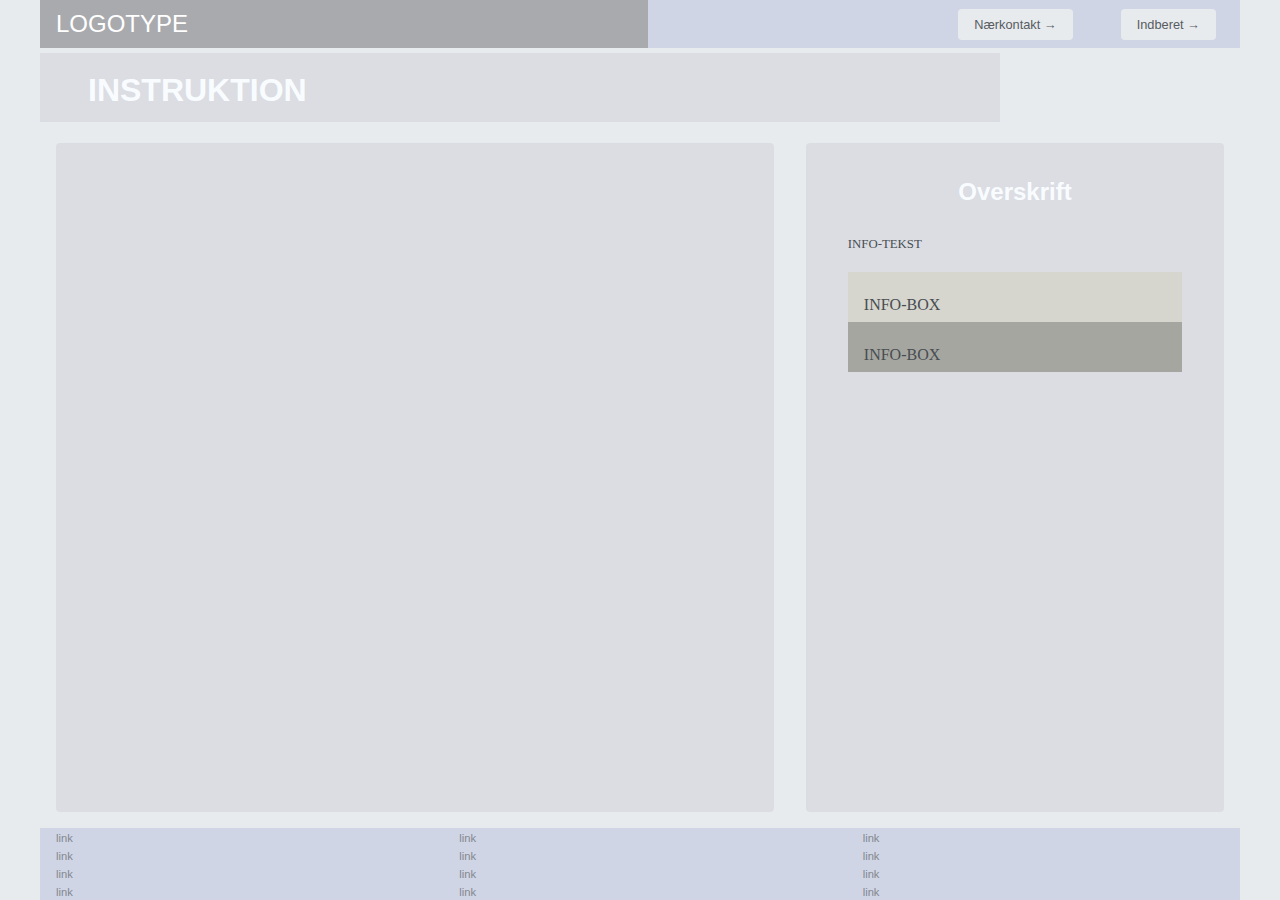
==== emergency-main/instruction.html @ be7192fd "Starter project" ====
<!DOCTYPE html>
<html lang="en">
  <head>
    <meta charset="UTF-8" />
    <meta http-equiv="X-UA-Compatible" content="IE=edge" />
    <meta name="viewport" content="width=device-width, initial-scale=1.0" />
    <link rel="stylesheet" href="css/custom.css" />
    <link rel="stylesheet" href="css/general.css" />
    <link rel="stylesheet" href="css/layout.css" />
    <link rel="stylesheet" href="css/infographic.css" />
    <link rel="icon" type="image/png" href="img/fav.png" />
    <title>Emergency Site</title>
  </head>
  <body id="instruction">
    <header>
      <nav>
        <div id="logotype-wrapper">
          <a href="index.html"> LOGOTYPE </a>
        </div>
        <ul class="menu">
          <li><a class="menuItem" href="instruction.html">Nærkontakt </a></li>
          <li><a class="menuItem" href="register.html">Indberet</a></li>
        </ul>
      </nav>
    </header>

    <main>
      <h1>INSTRUKTION</h1>
      <section class="info-graphic"></section>
      <section class="info-text">
        <h2>Overskrift</h2>
        <article>
          <p class="placeholder">INFO-TEKST</p>
        </article>
        <aside id="efficiency" class="info-box yellow">INFO-BOX</aside>
        <aside id="requirement" class="info-box green">INFO-BOX</aside>
      </section>
    </main>

    <footer>
      <nav class="some">
        <ul>
          <li><a href="">link</a></li>
          <li><a href="">link</a></li>
          <li><a href="">link</a></li>
          <li><a href="">link</a></li>
        </ul>
      </nav>
      <nav class="another">
        <ul>
          <li><a href="">link</a></li>
          <li><a href="">link</a></li>
          <li><a href="">link</a></li>
          <li><a href="">link</a></li>
        </ul>
      </nav>
      <nav class="yetanother">
        <ul>
          <li><a href="">link</a></li>
          <li><a href="">link</a></li>
          <li><a href="">link</a></li>
          <li><a href="">link</a></li>
        </ul>
      </nav>
    </footer>
    <!-- <script src="js/main.js"></script> -->
  </body>
</html>
---- emergency-main/css/custom.css ----
:root {
  /* Colours */
  --primary-bg-color: #e8ebee; /* used */
  --primary-font-color: #474d52; /* used */

  --secondary-bg-color: #5d656c; /* used */
  --secondary-font-color: #d5e5f4; /* used */

  /* CAN BE DELETED WHEN THE PLACEHOLDER CLASS IS DELETED */
  --placeholder-bg-color: #eb9e1a; /* used */
  --placeholder-font-color: #575c61; /* used */

  /* NOT USED AT THE MOMENT */
  --info-color: #17a2b8;
  --warning-color: #ffc107;
  --danger-color: #dc3545;

  /* Borders */
  --border-color: #007bff; /* used */
  --border-color-light: #f7f5c2; /* used */
  --border-radius: 0.25rem;

  /* Links */
  --link-color: #84888e; /* used */
  --hover-color: #f9fcfe; /* used */
  --active-color: #f52727; /* used */

  /* From styletile */

  /* Fonts */
  --logotype-font: "Roboto", sans-serif;
  --headline-font: "Roboto", sans-serif;
  --body-font: "Roboto", sans-serif;
  --link-font: "Calibri", sans-serif;

  /* Text sizes */
  --logotype-size: 1.5rem;
  --headline1-size: 2rem;
  --headline2-size: 1.5rem;
  --headline3-size: 1.25rem;
  --bodytext-size: 1rem;
  --cta-text-size: 1.25rem;
  --followup-text-size: 0.8rem;
  --form-submit-size: 1rem;

  /* Text colors */
  --logotype-color: #ffffff;
  --headline-color: #bbc3ca;
  --headline-color-inverted: #f9fcfe;
  --bodytext-color: #575c61;
  --bodytext-color-inverted: #f9fcfe;
  --cta-text-color: #bbc3ca;
  --cta-text-color-inverted: #bbc3ca;
  --followup-text-color: #575c61;
  --followup-text-color-inverted: #bbc3ca;
  --formfield-text-color: #575c61;
  --form-submit-color: #bbc3ca;
  --form-submit-color-inverted: #bbc3ca;

  /* Background colors */
  --logotype-background-color: #a9aaae;
  --header-background-color: #cfd5e5;
  --article-background-color: #dbdde3;
  --news-background-color: #dbdde3;
  --news-background-color-inverted: #eeebe9;
  --info-background-color: #dbdde3;
  --headline-bg-color: #dbdde3;
  --headline-bg-color-alert: #dbdde3;
  --headline-bg-color-inverted: #dbdde3;
  --bodytext-bg-color: #dbdde3;
  --bodytext-bg-color-inverted: #dbdde3;
  --cta-text-bg-color: #dbdde3;
  --cta-text-bg-color-inverted: #dbdde3;
  --followup-text-bg-color: #e8ebee;
  --followup-text-bg-color-inverted: #dbdde3;
  --form-background-color: #c5c7ce;
  --form-text-color: #dbdde3;
  --formfield-background-color: #dbdde3;
  --formfield-background-color-active: #dbdde3;
  --form-submit-bg-color: #dbdde3;
  --form-submit-bg-color-inverted: #dbdde3;

  /* Info-boxes */
  --info-bg-color-yellow: #d6d5ce;
  --info-bg-color-green: #a6a6a0;
}
---- emergency-main/css/general.css ----
html,
body,
header,
footer,
main,
nav,
ul,
#main-disclamer {
  margin: 0;
  padding: 0;
  box-sizing: border-box;
}

body {
  font-family: var(--default-font);
  color: var(--primary-font-color);
  background-color: var(--primary-bg-color);
}
header,
footer {
  background-color: var(--header-background-color);
  color: var(--secondary-font-color);
  height: min-content;
}
.logo-wrapper {
  background-color: var(--logotype-background-color);
  color: var(--logotype-color);
}
#main-disclamer {
  height: 180px;
  background-color: var(--header-background-color);
  display: flex;
  justify-content: flex-start;
  align-items: center;
  padding-left: 2rem;
}
#main-disclamer-content {
  display: flex;
  column-gap: 1rem;
}
main section {
  padding: 20px;
  /* margin: 10px; */
  /* border: 1px solid var(--border-color); */
  border-radius: var(--border-radius);
}
h1,
h2,
h3,
h4,
h5,
h6 {
  font-family: var(--headline-font);
}
h1 {
  font-size: var(--headline1-size);
  color: var(--headline-color-inverted);
  margin: 5px 0;
  line-height: 1rem;
  text-align: left;
}
h2 {
  font-size: var(--headline2-size);
}
h3 {
  font-size: var(--headline3-size);
}

main > h1 {
  background-color: var(--headline-bg-color-alert);
  color: var(--headline-color-inverted);
  line-height: 4rem;
  padding: 5px 3rem 0 3rem;
  width: calc(80% - 6rem);
}

/* NAVIGATION STRUCTURES */
header > nav {
  height: 100%;
}
nav ul {
  list-style: none;
}
nav a {
  font-family: var(--link-font);
  text-decoration: none;
  color: var(--link-color);
}
a {
  font-family: var(--link-font);
}
#logotype-wrapper {
  background-color: var(--logotype-background-color);
  margin: 0;
  display: flex;
  justify-content: flex-start;
  align-items: center;
  padding: 0 0 0 1rem;
}
#logotype-wrapper > a {
  font-size: var(--logotype-size);
  color: var(--logotype-color);
  font-family: var(--logotype-font);
  height: 3rem;
  width: 100%;
  display: flex;
  align-items: center;
}
header nav li a {
  margin: 1.5rem;
  background-color: var(--followup-text-bg-color);
  color: var(--followup-text-color);
  font-size: var(--followup-text-size);
  padding: 0.5rem 1rem;
  border-radius: var(--border-radius);
}
header > nav li > a:after {
  content: " \2192";
}
nav a:hover {
  color: var(--hover-color);
}
nav a:active {
  color: var(--active-color);
}

/* FOOTER */
footer a {
  font-size: 0.7rem;
}
.yellow,
.green {
  padding: 1.5rem 1rem 0.5rem 1rem;
}
.yellow {
  background-color: var(--info-bg-color-yellow);
}
.green {
  background-color: var(--info-bg-color-green);
}
---- emergency-main/css/layout.css ----
/* LAYOUT FOR MAIN CONTENT */
body {
  display: grid;
  grid-template-rows: auto 1fr auto;
  height: 100vh;
  max-width: 1200px;
  margin: 0 auto;
}
main {
  display: grid;
  row-gap: 1rem;
}
main > *:not(:first-child) {
  margin: 0 1rem;
}
main {
  grid-template-rows: min-content min-content 1fr min-content;
}

/* LAYOUT FOR HEADER AND FOOTER */
footer {
  display: grid;
  gap: 10px;
}
header nav,
footer nav {
  display: flex;
  justify-content: space-between;
  align-items: center;
}
header nav > * {
  flex: 1;
}
nav ul {
  display: flex;
  justify-content: flex-end;
}
header ul {
  height: 100%;
  width: clamp(175px, 50%, 300px);
}
footer ul {
  flex-direction: column;
  padding-left: 1rem;
}

/* LAYOUT FOR SECTIONS */
#daily,
#breaking {
  display: grid;
}
#daily {
  grid-template-rows: repeat(2, minmax(200px, min-content));
  gap: 1rem;
}
#breaking {
  grid-template-rows: repeat(auto-fit, minmax(50px, min-content));
  gap: 0;
}

@media (width > 600px) {
  #frontpage > main {
    grid-template-columns: 6fr 3fr;
    grid-template-rows: auto 1fr auto;
  }
  #instruction > main,
  #register > main {
    grid-template-columns: 5fr 3fr;
    grid-template-rows: auto 1fr auto;
  }

  .qr {
    order: 1;
  }

  h1 {
    grid-column: 1 / -1;
  }
  footer {
    grid-template-columns: 1fr 1fr 1fr;
  }
}
---- emergency-main/css/infographic.css ----
#head-txt {
  fill: rgb(54, 54, 54);
}
.info-graphic,
.info-text {
  background-color: var(--info-background-color);
  padding: 0;
}
.info-text h2 {
  line-height: 3rem;
  text-align: center;
  background-color: var(--headline-bg-color-inverted);
  color: var(--headline-color-inverted);
  padding-top: 5px;
}
.info-text h3 {
  font-size: 0.8rem;
  line-height: 0.8rem;
  font-weight: 600;
  margin: 0;
  padding: 0;
}
.info-text > *:not(:first-child) {
  margin: 0 clamp(1rem, 10%, 7rem);
}
.info-text p {
  font-size: 0.8rem;
  line-height: 1.3;
  margin: 0 0 1.2rem 0;
  padding: 0;
}
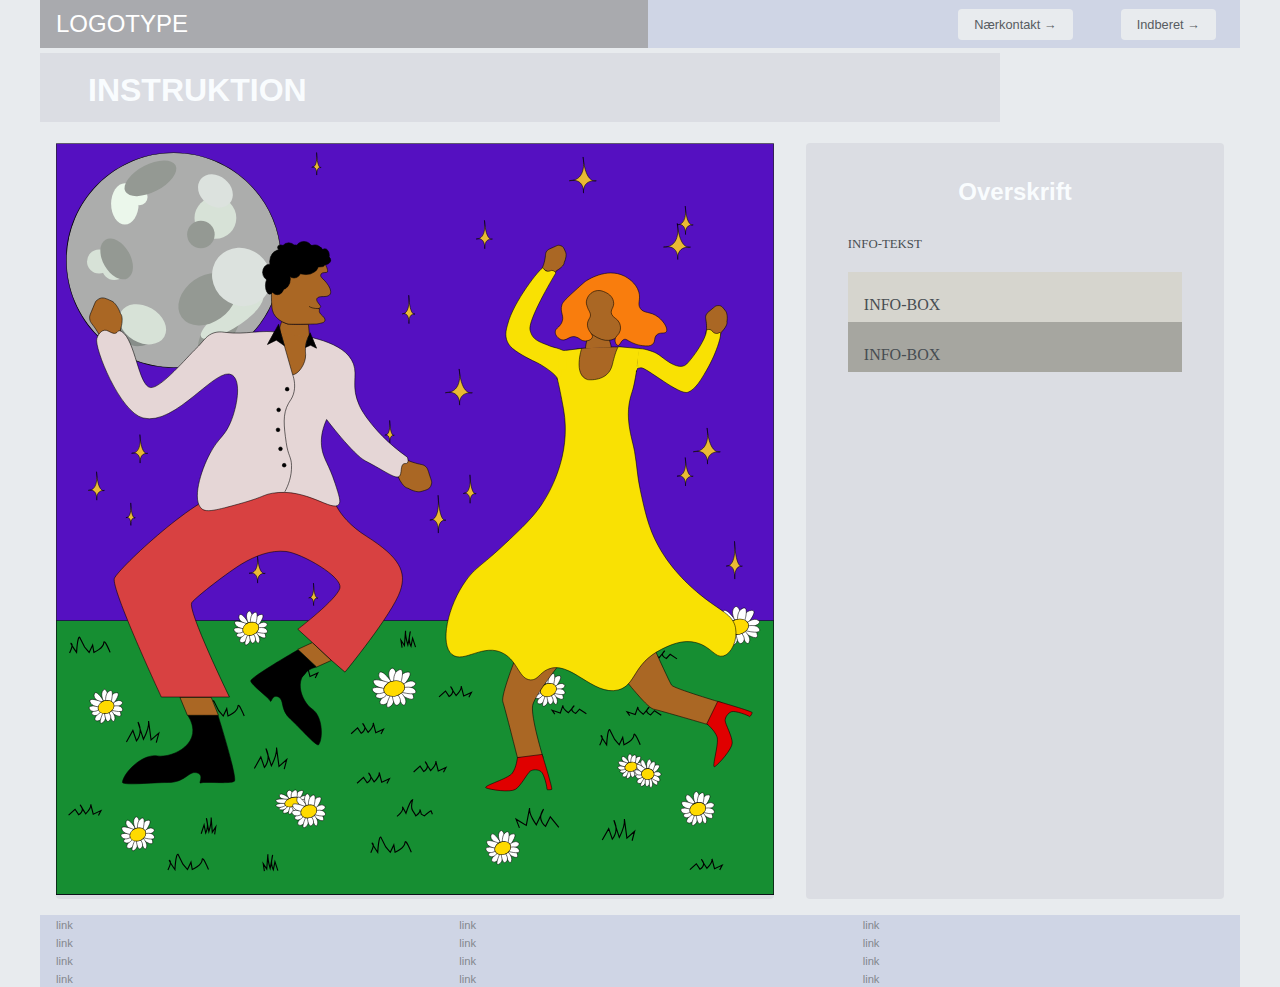
==== commit 75f25b8a: "Basisændringer lavet" ====
--- a/emergency-main/instruction.html
+++ b/emergency-main/instruction.html
@@ -26,7 +26,1583 @@
 
     <main>
       <h1>INSTRUKTION</h1>
-      <section class="info-graphic"></section>
+      <section class="info-graphic">
+        <?xml version="1.0" encoding="UTF-8"?>
+        <svg xmlns="http://www.w3.org/2000/svg" viewBox="0 0 1273.54 1333.31">
+          <g id="Baggrund">
+            <g>
+              <rect
+                x=".5"
+                y="1.42"
+                width="1272.54"
+                height="1332.3"
+                style="fill: #5510c1"
+              />
+              <path
+                d="M1272.54,1.92v1331.31H1V1.92h1271.54M1273.54.92H0v1333.31h1273.54V.92h0Z"
+              />
+            </g>
+            <g>
+              <rect
+                x=".5"
+                y="847.42"
+                width="1272.54"
+                height="485.39"
+                style="fill: #168e32"
+              />
+              <path
+                d="M1272.54,847.92v484.39H1v-484.39h1271.54M1273.54,846.92H0v486.39h1273.54v-486.39h0Z"
+              />
+            </g>
+            <path
+              d="M1101.49,915.04l-12.1-8.16-6.77,7.43s-11.61-4.83-4.84-11.66-8.22,10.47-8.22,10.47c0,0-10.95-8.04-9.59-13.03l-4.68,13.51-14.53-4.9,4.76,6.8"
+              style="
+                fill: none;
+                stroke: #000;
+                stroke-miterlimit: 10;
+                stroke-width: 2px;
+              "
+            />
+            <path
+              d="M406.85,948.25l11.44-10.45,6.41,9.52s10.98-6.19,4.58-14.93,7.78,13.4,7.78,13.4c0,0,10.35-10.3,9.07-16.68l4.42,17.3,13.74-6.28-4.5,8.71"
+              style="
+                fill: none;
+                stroke: #000;
+                stroke-miterlimit: 10;
+                stroke-width: 2px;
+              "
+            />
+            <path
+              d="M261.99,1017.28s7.01-14.2,3.15-16.84,9.2,16,9.2,16c0,0,1.51-28.39,5.44-26.95l8.77,17.4,8.1,9.55,6.19-13.08,2.25,13.08s17.07-7.42,17.53-16.92,11.27,16.92,11.27,16.92"
+              style="
+                fill: none;
+                stroke: #000;
+                stroke-miterlimit: 10;
+                stroke-width: 2px;
+              "
+            />
+            <path
+              d="M24.12,904.4s7.01-14.2,3.15-16.84,9.2,16,9.2,16c0,0,1.51-28.39,5.44-26.95l8.77,17.4,8.1,9.55,6.19-13.08,2.25,13.08s17.07-7.42,17.53-16.92,11.27,16.92,11.27,16.92"
+              style="
+                fill: none;
+                stroke: #000;
+                stroke-miterlimit: 10;
+                stroke-width: 2px;
+              "
+            />
+            <path
+              d="M964.38,1068.34s7.01-14.2,3.15-16.84,9.2,16,9.2,16c0,0,1.51-28.39,5.44-26.95l8.77,17.4,8.1,9.55,6.19-13.08,2.25,13.08s17.07-7.42,17.53-16.92,11.27,16.92,11.27,16.92"
+              style="
+                fill: none;
+                stroke: #000;
+                stroke-miterlimit: 10;
+                stroke-width: 2px;
+              "
+            />
+            <path
+              d="M558.34,1258.98s7.01-14.2,3.15-16.84,9.2,16,9.2,16c0,0,1.51-28.39,5.44-26.95l8.77,17.4,8.1,9.55,6.19-13.08,2.25,13.08s17.07-7.42,17.53-16.92,11.27,16.92,11.27,16.92"
+              style="
+                fill: none;
+                stroke: #000;
+                stroke-miterlimit: 10;
+                stroke-width: 2px;
+              "
+            />
+            <g>
+              <path
+                d="M413.92,1162.22s-15.21-12.24-17.57-5.57,12.9,8.54,12.9,8.54l4.68-2.96Z"
+                style="fill: #fff; stroke: #000; stroke-miterlimit: 10"
+              />
+              <path
+                d="M423.35,1160.1s-6.22-16.67-12-10.9c-5.78,5.78,2.6,13.42,2.6,13.42l9.4-2.52Z"
+                style="fill: #fff; stroke: #000; stroke-miterlimit: 10"
+              />
+              <path
+                d="M431.5,1163.8s12.86-17.07,3.52-15.33c-9.34,1.73-11.59,12.07-11.59,12.07l8.07,3.27Z"
+                style="fill: #fff; stroke: #000; stroke-miterlimit: 10"
+              />
+              <path
+                d="M427.25,1162.09s3.81-17.89-4.43-13.93c-8.24,3.96-5.16,13.72-5.16,13.72l9.59.2Z"
+                style="fill: #fff; stroke: #000; stroke-miterlimit: 10"
+              />
+              <path
+                d="M426.74,1173.41s21.82,6.88,20.47.39c-1.35-6.49-15.68-6.78-15.68-6.78l-4.79,6.39Z"
+                style="fill: #fff; stroke: #000; stroke-miterlimit: 10"
+              />
+              <path
+                d="M430.76,1168.88s22.94-8.06,15.2-11.2c-7.74-3.14-17.22,6.81-17.22,6.81l2.02,4.39Z"
+                style="fill: #fff; stroke: #000; stroke-miterlimit: 10"
+              />
+              <path
+                d="M428.67,1171.31s24.08,1.06,20.22-4.69-18.63-.1-18.63-.1l-1.59,4.79Z"
+                style="fill: #fff; stroke: #000; stroke-miterlimit: 10"
+              />
+              <path
+                d="M413.24,1173.65s-17.11,14.28-7.98,15.16c9.13.88,12.11-11.73,12.11-11.73l-4.13-3.43Z"
+                style="fill: #fff; stroke: #000; stroke-miterlimit: 10"
+              />
+              <path
+                d="M424,1173.12s10.02,16.45,13.22,9.89-9.59-11.84-9.59-11.84l-3.63,1.95Z"
+                style="fill: #fff; stroke: #000; stroke-miterlimit: 10"
+              />
+              <path
+                d="M416.22,1175.44s-8.43,18.47-.21,14.49,4.46-14.41,4.46-14.41l-4.25-.08Z"
+                style="fill: #fff; stroke: #000; stroke-miterlimit: 10"
+              />
+              <path
+                d="M408.19,1171.89s-18.59,9.21-9.82,10.91c8.77,1.7,13.26-7.09,13.26-7.09l-3.44-3.82Z"
+                style="fill: #fff; stroke: #000; stroke-miterlimit: 10"
+              />
+              <path
+                d="M417.81,1176.09s4.31,14.51,10.37,8.87-3.77-10.45-3.77-10.45l-6.61,1.58Z"
+                style="fill: #fff; stroke: #000; stroke-miterlimit: 10"
+              />
+              <path
+                d="M407.03,1170.51s-21.43,1.03-15.99,6.01,15.69-1.2,15.69-1.2l.3-4.81Z"
+                style="fill: #fff; stroke: #000; stroke-miterlimit: 10"
+              />
+              <path
+                d="M410.98,1164.13s-24.21-2.58-20.59,3.27c3.62,5.85,18.04,3.58,18.04,3.58l2.55-6.85Z"
+                style="fill: #fff; stroke: #000; stroke-miterlimit: 10"
+              />
+              <g>
+                <path
+                  d="M414.92,1177.82c-3.66,0-6.61-1.04-8.11-2.84-2.09-2.53-1.01-6.22,2.76-9.41,1.29-1.1,2.83-2.07,4.57-2.89,3.22-1.52,6.81-2.36,10.11-2.36,3.66,0,6.61,1.04,8.1,2.84.94,1.14,1.26,2.54.92,4.04-.67,3-3.83,6.17-8.25,8.26-3.22,1.52-6.81,2.36-10.11,2.36h0Z"
+                  style="fill: #ffda00"
+                />
+                <path
+                  d="M424.25,1160.81c3.51,0,6.32.97,7.72,2.66.85,1.03,1.13,2.24.82,3.61-.63,2.86-3.69,5.89-7.97,7.92-3.15,1.49-6.67,2.32-9.9,2.32-3.51,0-6.32-.97-7.72-2.66-1.9-2.29-.84-5.72,2.69-8.71,1.26-1.07,2.76-2.02,4.46-2.82,3.15-1.49,6.67-2.32,9.9-2.32M424.25,1159.81c-3.25,0-6.92.8-10.33,2.41-1.82.86-3.39,1.87-4.68,2.96-3.86,3.28-5.16,7.28-2.82,10.11,1.66,2.01,4.81,3.03,8.49,3.03,3.25,0,6.92-.8,10.33-2.41,7.27-3.44,10.62-9.3,7.49-13.08-1.66-2.01-4.81-3.03-8.49-3.03h0Z"
+                />
+              </g>
+            </g>
+            <g>
+              <path
+                d="M444.02,1174.51s-12.92-20.99-16.38-12.14,11.27,15.19,11.27,15.19l5.11-3.05Z"
+                style="fill: #fff; stroke: #000; stroke-miterlimit: 10"
+              />
+              <path
+                d="M453.67,1173.8s-3.31-25.07-9.98-18.31.29,19.59.29,19.59l9.69-1.28Z"
+                style="fill: #fff; stroke: #000; stroke-miterlimit: 10"
+              />
+              <path
+                d="M461.07,1181.01s15.56-21,6.07-20.81c-9.5.18-13.46,14.24-13.46,14.24l7.4,6.58Z"
+                style="fill: #fff; stroke: #000; stroke-miterlimit: 10"
+              />
+              <path
+                d="M457.18,1177.57s6.78-24.36-2.01-20.76-7.41,18.14-7.41,18.14l9.42,2.62Z"
+                style="fill: #fff; stroke: #000; stroke-miterlimit: 10"
+              />
+              <path
+                d="M454.76,1193.43s20.34,15.02,20.11,5.52-14.31-13.39-14.31-13.39l-5.8,7.87Z"
+                style="fill: #fff; stroke: #000; stroke-miterlimit: 10"
+              />
+              <path
+                d="M459.49,1188.01s23.98-5.82,16.88-12.14-18.12,5.44-18.12,5.44l1.24,6.69Z"
+                style="fill: #fff; stroke: #000; stroke-miterlimit: 10"
+              />
+              <path
+                d="M457.02,1190.93s23.56,7.34,20.72-1.72-18.34-4.66-18.34-4.66l-2.38,6.38Z"
+                style="fill: #fff; stroke: #000; stroke-miterlimit: 10"
+              />
+              <path
+                d="M441.42,1190.49s-19.28,16.02-10.43,19.48c8.85,3.46,13.92-13.63,13.92-13.63l-3.49-5.85Z"
+                style="fill: #fff; stroke: #000; stroke-miterlimit: 10"
+              />
+              <path
+                d="M452.1,1192.36s7.1,25.67,11.35,17.18-7.44-19.05-7.44-19.05l-3.91,1.87Z"
+                style="fill: #fff; stroke: #000; stroke-miterlimit: 10"
+              />
+              <path
+                d="M444.05,1193.75s-11.43,24.06-2.66,20.42,6.84-19.28,6.84-19.28l-4.18-1.14Z"
+                style="fill: #fff; stroke: #000; stroke-miterlimit: 10"
+              />
+              <path
+                d="M436.73,1186.78s-19.88,8.5-11.53,13.03c8.35,4.53,14.27-6.8,14.27-6.8l-2.74-6.23Z"
+                style="fill: #fff; stroke: #000; stroke-miterlimit: 10"
+              />
+              <path
+                d="M445.5,1195.06s1.79,21.55,8.72,15.05-1.94-15.69-1.94-15.69l-6.78.63Z"
+                style="fill: #fff; stroke: #000; stroke-miterlimit: 10"
+              />
+              <path
+                d="M435.82,1184.55s-21.29-3.75-16.78,4.61,15.66,2.11,15.66,2.11l1.11-6.72Z"
+                style="fill: #fff; stroke: #000; stroke-miterlimit: 10"
+              />
+              <path
+                d="M440.8,1176.5s-23.42-9.52-20.85-.38c2.57,9.14,17.17,9.43,17.17,9.43l3.68-9.06Z"
+                style="fill: #fff; stroke: #000; stroke-miterlimit: 10"
+              />
+              <g>
+                <path
+                  d="M446.04,1197.45c-5.29,0-9.56-2.48-11.16-6.47-1.7-4.25,0-9.36,4.35-13.04,1.46-1.23,3.13-2.23,4.97-2.97,2.17-.87,4.4-1.31,6.63-1.31,5.29,0,9.56,2.48,11.16,6.47,2.34,5.83-1.85,13.02-9.32,16.01-2.17.87-4.4,1.31-6.63,1.31h0Z"
+                  style="fill: #ffda00"
+                />
+                <path
+                  d="M450.84,1174.17c5.08,0,9.18,2.36,10.7,6.15,2.23,5.58-1.82,12.47-9.04,15.36-2.11.85-4.28,1.27-6.45,1.27-5.08,0-9.18-2.36-10.7-6.15-1.62-4.04.03-8.94,4.21-12.47,1.42-1.2,3.04-2.17,4.84-2.89,2.11-.85,4.28-1.27,6.45-1.27M450.84,1173.17c-2.21,0-4.54.43-6.82,1.35-1.94.77-3.66,1.82-5.11,3.05-4.36,3.69-6.32,9.03-4.49,13.61,1.72,4.3,6.34,6.78,11.62,6.78,2.21,0,4.54-.43,6.82-1.35,7.74-3.1,12.04-10.56,9.6-16.66-1.72-4.3-6.34-6.78-11.62-6.78h0Z"
+                />
+              </g>
+            </g>
+            <g>
+              <path
+                d="M84.33,989.27s-12.92-20.99-16.38-12.14,11.27,15.19,11.27,15.19l5.11-3.05Z"
+                style="fill: #fff; stroke: #000; stroke-miterlimit: 10"
+              />
+              <path
+                d="M93.99,988.56s-3.31-25.07-9.98-18.31.29,19.59.29,19.59l9.69-1.28Z"
+                style="fill: #fff; stroke: #000; stroke-miterlimit: 10"
+              />
+              <path
+                d="M101.39,995.77s15.56-21,6.07-20.81c-9.5.18-13.46,14.24-13.46,14.24l7.4,6.58Z"
+                style="fill: #fff; stroke: #000; stroke-miterlimit: 10"
+              />
+              <path
+                d="M97.49,992.32s6.78-24.36-2.01-20.76-7.41,18.14-7.41,18.14l9.42,2.62Z"
+                style="fill: #fff; stroke: #000; stroke-miterlimit: 10"
+              />
+              <path
+                d="M95.07,1008.18s20.34,15.02,20.11,5.52-14.31-13.39-14.31-13.39l-5.8,7.87Z"
+                style="fill: #fff; stroke: #000; stroke-miterlimit: 10"
+              />
+              <path
+                d="M99.8,1002.77s23.98-5.82,16.88-12.14-18.12,5.44-18.12,5.44l1.24,6.69Z"
+                style="fill: #fff; stroke: #000; stroke-miterlimit: 10"
+              />
+              <path
+                d="M97.33,1005.69s23.56,7.34,20.72-1.72-18.34-4.66-18.34-4.66l-2.38,6.38Z"
+                style="fill: #fff; stroke: #000; stroke-miterlimit: 10"
+              />
+              <path
+                d="M81.73,1005.25s-19.28,16.02-10.43,19.48c8.85,3.46,13.92-13.63,13.92-13.63l-3.49-5.85Z"
+                style="fill: #fff; stroke: #000; stroke-miterlimit: 10"
+              />
+              <path
+                d="M92.42,1007.11s7.1,25.67,11.35,17.18-7.44-19.05-7.44-19.05l-3.91,1.87Z"
+                style="fill: #fff; stroke: #000; stroke-miterlimit: 10"
+              />
+              <path
+                d="M84.36,1008.51s-11.43,24.06-2.66,20.42,6.84-19.28,6.84-19.28l-4.18-1.14Z"
+                style="fill: #fff; stroke: #000; stroke-miterlimit: 10"
+              />
+              <path
+                d="M77.04,1001.53s-19.88,8.5-11.53,13.03c8.35,4.53,14.27-6.8,14.27-6.8l-2.74-6.23Z"
+                style="fill: #fff; stroke: #000; stroke-miterlimit: 10"
+              />
+              <path
+                d="M85.81,1009.81s1.79,21.55,8.72,15.05-1.94-15.69-1.94-15.69l-6.78.63Z"
+                style="fill: #fff; stroke: #000; stroke-miterlimit: 10"
+              />
+              <path
+                d="M76.13,999.3s-21.29-3.75-16.78,4.61,15.66,2.11,15.66,2.11l1.11-6.72Z"
+                style="fill: #fff; stroke: #000; stroke-miterlimit: 10"
+              />
+              <path
+                d="M81.11,991.25s-23.42-9.52-20.85-.38c2.57,9.14,17.17,9.43,17.17,9.43l3.68-9.06Z"
+                style="fill: #fff; stroke: #000; stroke-miterlimit: 10"
+              />
+              <g>
+                <path
+                  d="M86.36,1012.21c-5.29,0-9.56-2.48-11.16-6.47-1.7-4.25,0-9.36,4.35-13.04,1.46-1.23,3.13-2.23,4.97-2.97,2.17-.87,4.4-1.31,6.63-1.31,5.29,0,9.56,2.48,11.16,6.47,2.34,5.83-1.85,13.02-9.32,16.01-2.17.87-4.4,1.31-6.63,1.31h0Z"
+                  style="fill: #ffda00"
+                />
+                <path
+                  d="M91.15,988.92c5.08,0,9.18,2.36,10.7,6.15,2.23,5.58-1.82,12.47-9.04,15.36-2.11.85-4.28,1.27-6.45,1.27-5.08,0-9.18-2.36-10.7-6.15-1.62-4.04.03-8.94,4.21-12.47,1.42-1.2,3.04-2.17,4.84-2.89,2.11-.85,4.28-1.27,6.45-1.27M91.15,987.92c-2.21,0-4.54.43-6.82,1.35-1.94.77-3.66,1.82-5.11,3.05-4.36,3.69-6.32,9.03-4.49,13.61,1.72,4.3,6.34,6.78,11.62,6.78,2.21,0,4.54-.43,6.82-1.35,7.74-3.1,12.04-10.56,9.6-16.66-1.72-4.3-6.34-6.78-11.62-6.78h0Z"
+                />
+              </g>
+            </g>
+            <g>
+              <path
+                d="M1016.67,1098.42s-10.12-15.21-12.83-8.8c-2.71,6.41,8.83,11.01,8.83,11.01l4-2.21Z"
+                style="fill: #fff; stroke: #000; stroke-miterlimit: 10"
+              />
+              <path
+                d="M1024.23,1097.91s-2.59-18.16-7.82-13.27.23,14.2.23,14.2l7.59-.93Z"
+                style="fill: #fff; stroke: #000; stroke-miterlimit: 10"
+              />
+              <path
+                d="M1030.03,1103.13s12.19-15.21,4.75-15.08c-7.44.13-10.55,10.32-10.55,10.32l5.8,4.77Z"
+                style="fill: #fff; stroke: #000; stroke-miterlimit: 10"
+              />
+              <path
+                d="M1026.98,1100.63s5.31-17.65-1.58-15.04-5.8,13.14-5.8,13.14l7.38,1.9Z"
+                style="fill: #fff; stroke: #000; stroke-miterlimit: 10"
+              />
+              <path
+                d="M1025.08,1112.13s15.93,10.88,15.75,4-11.21-9.7-11.21-9.7l-4.55,5.7Z"
+                style="fill: #fff; stroke: #000; stroke-miterlimit: 10"
+              />
+              <path
+                d="M1028.79,1108.2s18.78-4.22,13.22-8.79-14.2,3.94-14.2,3.94l.98,4.85Z"
+                style="fill: #fff; stroke: #000; stroke-miterlimit: 10"
+              />
+              <path
+                d="M1026.86,1110.32s18.45,5.32,16.23-1.25-14.37-3.37-14.37-3.37l-1.86,4.62Z"
+                style="fill: #fff; stroke: #000; stroke-miterlimit: 10"
+              />
+              <path
+                d="M1014.63,1110s-15.11,11.61-8.17,14.11,10.91-9.88,10.91-9.88l-2.74-4.24Z"
+                style="fill: #fff; stroke: #000; stroke-miterlimit: 10"
+              />
+              <path
+                d="M1023,1111.35s5.56,18.6,8.89,12.45-5.83-13.8-5.83-13.8l-3.06,1.35Z"
+                style="fill: #fff; stroke: #000; stroke-miterlimit: 10"
+              />
+              <path
+                d="M1016.69,1112.37s-8.96,17.43-2.08,14.8c6.87-2.64,5.36-13.97,5.36-13.97l-3.27-.83Z"
+                style="fill: #fff; stroke: #000; stroke-miterlimit: 10"
+              />
+              <path
+                d="M1010.96,1107.31s-15.57,6.16-9.03,9.44c6.54,3.28,11.18-4.93,11.18-4.93l-2.15-4.52Z"
+                style="fill: #fff; stroke: #000; stroke-miterlimit: 10"
+              />
+              <path
+                d="M1017.83,1113.31s1.4,15.61,6.83,10.91-1.52-11.37-1.52-11.37l-5.31.46Z"
+                style="fill: #fff; stroke: #000; stroke-miterlimit: 10"
+              />
+              <path
+                d="M1010.25,1105.7s-16.68-2.72-13.14,3.34,12.27,1.53,12.27,1.53l.87-4.87Z"
+                style="fill: #fff; stroke: #000; stroke-miterlimit: 10"
+              />
+              <path
+                d="M1014.15,1099.86s-18.35-6.9-16.34-.27,13.46,6.84,13.46,6.84l2.88-6.56Z"
+                style="fill: #fff; stroke: #000; stroke-miterlimit: 10"
+              />
+              <g>
+                <path
+                  d="M1018.26,1114.91c-4.1,0-7.42-1.77-8.65-4.61-1.3-3.01.02-6.65,3.37-9.27,1.13-.89,2.43-1.61,3.87-2.14,1.69-.63,3.43-.94,5.17-.94,4.1,0,7.42,1.77,8.65,4.61.7,1.61.66,3.4-.1,5.18-1.14,2.66-3.8,4.99-7.13,6.22-1.69.63-3.43.94-5.17.94h0Z"
+                  style="fill: #ffda00"
+                />
+                <path
+                  d="M1022.01,1098.45c3.9,0,7.04,1.65,8.19,4.31.64,1.48.6,3.13-.1,4.79-1.09,2.54-3.64,4.76-6.85,5.95-1.64.61-3.32.91-4.99.91-3.9,0-7.04-1.65-8.19-4.31-1.21-2.79.05-6.2,3.22-8.67,1.09-.85,2.35-1.55,3.73-2.06,1.64-.61,3.32-.91,4.99-.91M1022.01,1097.45c-1.73,0-3.55.31-5.34.98-1.52.56-2.86,1.32-4,2.21-3.42,2.67-4.95,6.54-3.52,9.86,1.35,3.12,4.96,4.91,9.11,4.91,1.73,0,3.55-.31,5.34-.98,6.07-2.25,9.43-7.65,7.52-12.07-1.35-3.12-4.96-4.91-9.11-4.91h0Z"
+                />
+              </g>
+            </g>
+            <g>
+              <path
+                d="M1048.36,1109.29s-5.86-20.3-10.12-13.91c-4.26,6.39,5.69,15.16,5.69,15.16l4.43-1.25Z"
+                style="fill: #fff; stroke: #000; stroke-miterlimit: 10"
+              />
+              <path
+                d="M1055.79,1111.06s2.16-21.29-4.14-17.39-3.43,16.08-3.43,16.08l7.57,1.31Z"
+                style="fill: #fff; stroke: #000; stroke-miterlimit: 10"
+              />
+              <path
+                d="M1060.05,1118.76s15.68-13.36,8.46-15.53c-7.22-2.17-12.83,8.35-12.83,8.35l4.37,7.18Z"
+                style="fill: #fff; stroke: #000; stroke-miterlimit: 10"
+              />
+              <path
+                d="M1057.74,1114.99s9.66-18.25,2.34-17.45c-7.32.8-8.98,13.01-8.98,13.01l6.64,4.44Z"
+                style="fill: #fff; stroke: #000; stroke-miterlimit: 10"
+              />
+              <path
+                d="M1052.96,1127.36s12.58,17.23,14.18,9.42-8.32-14.43-8.32-14.43l-5.85,5.01Z"
+                style="fill: #fff; stroke: #000; stroke-miterlimit: 10"
+              />
+              <path
+                d="M1057.55,1124.09s19.21,1.09,15.02-5.8c-4.19-6.89-14.72.03-14.72.03l-.3,5.77Z"
+                style="fill: #fff; stroke: #000; stroke-miterlimit: 10"
+              />
+              <path
+                d="M1055.13,1125.88s16.44,11.75,15.99,3.65c-.46-8.1-13-8.28-13-8.28l-2.98,4.63Z"
+                style="fill: #fff; stroke: #000; stroke-miterlimit: 10"
+              />
+              <path
+                d="M1043.42,1121.71s-17.56,8.38-11.51,13.37c6.05,4.98,13.07-7.74,13.07-7.74l-1.55-5.63Z"
+                style="fill: #fff; stroke: #000; stroke-miterlimit: 10"
+              />
+              <path
+                d="M1051.15,1125.84s.59,22.71,5.38,16.81c4.8-5.9-2.08-17.38-2.08-17.38l-3.3.57Z"
+                style="fill: #fff; stroke: #000; stroke-miterlimit: 10"
+              />
+              <path
+                d="M1044.8,1125.02s-13.12,16.87-5.81,16.04,8.76-14.08,8.76-14.08l-2.95-1.95Z"
+                style="fill: #fff; stroke: #000; stroke-miterlimit: 10"
+              />
+              <path
+                d="M1040.57,1117.53s-16.61,2.1-11.14,7.83,12.05-2.07,12.05-2.07l-.91-5.76Z"
+                style="fill: #fff; stroke: #000; stroke-miterlimit: 10"
+              />
+              <path
+                d="M1045.65,1126.43s-2.66,18.04,3.79,14.43,1.45-13.29,1.45-13.29l-5.24-1.14Z"
+                style="fill: #fff; stroke: #000; stroke-miterlimit: 10"
+              />
+              <path
+                d="M1040.29,1115.49s-15.4-8.26-13.54-.33c1.86,7.93,11.45,5.54,11.45,5.54l2.09-5.22Z"
+                style="fill: #fff; stroke: #000; stroke-miterlimit: 10"
+              />
+              <path
+                d="M1045.55,1110.12s-15.94-13.49-15.7-5.39c.24,8.1,11.23,11.9,11.23,11.9l4.47-6.5Z"
+                style="fill: #fff; stroke: #000; stroke-miterlimit: 10"
+              />
+              <g>
+                <path
+                  d="M1049.58,1129.06c-5.69,0-10.46-3.68-11.08-8.57-.49-3.85,1.73-7.59,5.65-9.51,1.31-.64,2.75-1.05,4.26-1.2.43-.04.87-.06,1.31-.06,5.69,0,10.46,3.68,11.08,8.57.29,2.3-.38,4.63-1.91,6.54-1.85,2.32-4.77,3.84-8,4.17-.43.04-.87.07-1.31.07Z"
+                  style="fill: #ffda00"
+                />
+                <path
+                  d="M1049.72,1110.22c5.44,0,9.99,3.5,10.58,8.13.28,2.17-.36,4.36-1.8,6.17-1.77,2.22-4.56,3.67-7.66,3.98-.42.04-.84.06-1.26.06-5.44,0-9.99-3.5-10.59-8.13-.46-3.64,1.65-7.17,5.38-9,1.26-.62,2.64-1,4.09-1.15.42-.04.84-.06,1.26-.06M1049.72,1109.22c-.45,0-.9.02-1.36.07-1.61.16-3.1.6-4.43,1.25-3.98,1.95-6.46,5.84-5.93,10.02.66,5.18,5.71,9.01,11.58,9.01.45,0,.9-.02,1.36-.07,6.43-.64,11.07-5.69,10.36-11.27-.66-5.18-5.71-9.01-11.58-9.01h0Z"
+                />
+              </g>
+            </g>
+            <g>
+              <path
+                d="M594.29,954.84s-16.78-24.25-21.27-14.03c-4.49,10.22,14.63,17.55,14.63,17.55l6.64-3.53Z"
+                style="fill: #fff; stroke: #000; stroke-miterlimit: 10"
+              />
+              <path
+                d="M606.82,954.02s-4.3-28.96-12.97-21.15.38,22.64.38,22.64l12.59-1.48Z"
+                style="fill: #fff; stroke: #000; stroke-miterlimit: 10"
+              />
+              <path
+                d="M616.44,962.35s20.21-24.26,7.88-24.05c-12.34.21-17.49,16.45-17.49,16.45l9.61,7.6Z"
+                style="fill: #fff; stroke: #000; stroke-miterlimit: 10"
+              />
+              <path
+                d="M611.37,958.37s8.81-28.14-2.61-23.98c-11.42,4.16-9.62,20.96-9.62,20.96l12.23,3.02Z"
+                style="fill: #fff; stroke: #000; stroke-miterlimit: 10"
+              />
+              <path
+                d="M608.23,976.69s26.42,17.35,26.12,6.38c-.3-10.97-18.58-15.47-18.58-15.47l-7.54,9.09Z"
+                style="fill: #fff; stroke: #000; stroke-miterlimit: 10"
+              />
+              <path
+                d="M614.38,970.44s31.14-6.73,21.92-14.02c-9.22-7.3-23.54,6.29-23.54,6.29l1.62,7.73Z"
+                style="fill: #fff; stroke: #000; stroke-miterlimit: 10"
+              />
+              <path
+                d="M611.17,973.81s30.59,8.48,26.91-1.99c-3.68-10.47-23.82-5.38-23.82-5.38l-3.09,7.37Z"
+                style="fill: #fff; stroke: #000; stroke-miterlimit: 10"
+              />
+              <path
+                d="M590.9,973.3s-25.04,18.51-13.55,22.5c11.49,3.99,18.09-15.75,18.09-15.75l-4.53-6.75Z"
+                style="fill: #fff; stroke: #000; stroke-miterlimit: 10"
+              />
+              <path
+                d="M604.78,975.46s9.22,29.66,14.74,19.85-9.67-22.01-9.67-22.01l-5.07,2.16Z"
+                style="fill: #fff; stroke: #000; stroke-miterlimit: 10"
+              />
+              <path
+                d="M594.32,977.07s-14.85,27.79-3.45,23.59c11.4-4.2,8.88-22.27,8.88-22.27l-5.43-1.32Z"
+                style="fill: #fff; stroke: #000; stroke-miterlimit: 10"
+              />
+              <path
+                d="M584.82,969.01s-25.82,9.83-14.97,15.05,18.53-7.85,18.53-7.85l-3.56-7.2Z"
+                style="fill: #fff; stroke: #000; stroke-miterlimit: 10"
+              />
+              <path
+                d="M596.21,978.58s2.33,24.89,11.33,17.39-2.52-18.12-2.52-18.12l-8.81.73Z"
+                style="fill: #fff; stroke: #000; stroke-miterlimit: 10"
+              />
+              <path
+                d="M583.64,966.44s-27.66-4.33-21.79,5.32c5.87,9.65,20.35,2.44,20.35,2.44l1.45-7.76Z"
+                style="fill: #fff; stroke: #000; stroke-miterlimit: 10"
+              />
+              <path
+                d="M590.1,957.14s-30.42-11-27.08-.43c3.34,10.56,22.31,10.9,22.31,10.9l4.77-10.47Z"
+                style="fill: #fff; stroke: #000; stroke-miterlimit: 10"
+              />
+              <g>
+                <path
+                  d="M596.92,981.42c-6.94,0-12.55-2.89-14.64-7.54-2.21-4.92.01-10.85,5.68-15.11,1.91-1.43,4.09-2.6,6.5-3.46,2.84-1.01,5.77-1.53,8.69-1.53,6.94,0,12.55,2.89,14.64,7.54,1.16,2.58,1.13,5.45-.09,8.3-1.88,4.4-6.4,8.24-12.09,10.27-2.84,1.01-5.77,1.53-8.69,1.53h0Z"
+                  style="fill: #ffda00"
+                />
+                <path
+                  d="M603.14,954.28c6.74,0,12.17,2.78,14.19,7.24,1.1,2.44,1.07,5.18-.09,7.9-1.82,4.27-6.23,8.01-11.8,9.99-2.79.99-5.66,1.5-8.52,1.5-6.74,0-12.17-2.78-14.19-7.24-2.11-4.7.05-10.39,5.52-14.51,1.86-1.4,4.01-2.54,6.37-3.38,2.79-.99,5.66-1.5,8.52-1.5M603.14,953.28c-2.87,0-5.89.5-8.86,1.56-2.51.9-4.75,2.1-6.64,3.53-5.66,4.26-8.21,10.43-5.83,15.72,2.24,4.97,8.23,7.83,15.1,7.83,2.87,0,5.89-.5,8.86-1.56,10.06-3.58,15.64-12.2,12.47-19.24-2.24-4.97-8.23-7.83-15.1-7.83h0Z"
+                />
+              </g>
+            </g>
+            <g>
+              <path
+                d="M140.79,1215.42s-12.92-20.99-16.38-12.14c-3.46,8.85,11.27,15.19,11.27,15.19l5.11-3.05Z"
+                style="fill: #fff; stroke: #000; stroke-miterlimit: 10"
+              />
+              <path
+                d="M150.44,1214.71s-3.31-25.07-9.98-18.31c-6.68,6.76.29,19.59.29,19.59l9.69-1.28Z"
+                style="fill: #fff; stroke: #000; stroke-miterlimit: 10"
+              />
+              <path
+                d="M157.84,1221.92s15.56-21,6.07-20.81c-9.5.18-13.46,14.24-13.46,14.24l7.4,6.58Z"
+                style="fill: #fff; stroke: #000; stroke-miterlimit: 10"
+              />
+              <path
+                d="M153.94,1218.48s6.78-24.36-2.01-20.76-7.41,18.14-7.41,18.14l9.42,2.62Z"
+                style="fill: #fff; stroke: #000; stroke-miterlimit: 10"
+              />
+              <path
+                d="M151.52,1234.34s20.34,15.02,20.11,5.52c-.23-9.5-14.31-13.39-14.31-13.39l-5.8,7.87Z"
+                style="fill: #fff; stroke: #000; stroke-miterlimit: 10"
+              />
+              <path
+                d="M156.25,1228.92s23.98-5.82,16.88-12.14-18.12,5.44-18.12,5.44l1.24,6.69Z"
+                style="fill: #fff; stroke: #000; stroke-miterlimit: 10"
+              />
+              <path
+                d="M153.78,1231.85s23.56,7.34,20.72-1.72c-2.84-9.07-18.34-4.66-18.34-4.66l-2.38,6.38Z"
+                style="fill: #fff; stroke: #000; stroke-miterlimit: 10"
+              />
+              <path
+                d="M138.18,1231.4s-19.28,16.02-10.43,19.48c8.85,3.46,13.92-13.63,13.92-13.63l-3.49-5.85Z"
+                style="fill: #fff; stroke: #000; stroke-miterlimit: 10"
+              />
+              <path
+                d="M148.87,1233.27s7.1,25.67,11.35,17.18c4.26-8.49-7.44-19.05-7.44-19.05l-3.91,1.87Z"
+                style="fill: #fff; stroke: #000; stroke-miterlimit: 10"
+              />
+              <path
+                d="M140.81,1234.67s-11.43,24.06-2.66,20.42,6.84-19.28,6.84-19.28l-4.18-1.14Z"
+                style="fill: #fff; stroke: #000; stroke-miterlimit: 10"
+              />
+              <path
+                d="M133.5,1227.69s-19.88,8.5-11.53,13.03c8.35,4.53,14.27-6.8,14.27-6.8l-2.74-6.23Z"
+                style="fill: #fff; stroke: #000; stroke-miterlimit: 10"
+              />
+              <path
+                d="M142.26,1235.97s1.79,21.55,8.72,15.05c6.93-6.49-1.94-15.69-1.94-15.69l-6.78.63Z"
+                style="fill: #fff; stroke: #000; stroke-miterlimit: 10"
+              />
+              <path
+                d="M132.59,1225.46s-21.29-3.75-16.78,4.61,15.66,2.11,15.66,2.11l1.11-6.72Z"
+                style="fill: #fff; stroke: #000; stroke-miterlimit: 10"
+              />
+              <path
+                d="M137.56,1217.41s-23.42-9.52-20.85-.38c2.57,9.14,17.17,9.43,17.17,9.43l3.68-9.06Z"
+                style="fill: #fff; stroke: #000; stroke-miterlimit: 10"
+              />
+              <g>
+                <path
+                  d="M142.81,1238.36c-5.29,0-9.56-2.48-11.16-6.47-1.7-4.25,0-9.36,4.35-13.04,1.46-1.23,3.13-2.23,4.97-2.97,2.17-.87,4.4-1.31,6.63-1.31,5.29,0,9.56,2.48,11.16,6.47,2.34,5.83-1.85,13.02-9.32,16.01-2.17.87-4.4,1.31-6.63,1.31h0Z"
+                  style="fill: #ffda00"
+                />
+                <path
+                  d="M147.6,1215.08c5.08,0,9.18,2.36,10.7,6.15,2.23,5.58-1.82,12.47-9.04,15.36-2.11.85-4.28,1.27-6.45,1.27-5.08,0-9.18-2.36-10.7-6.15-1.62-4.04.03-8.94,4.21-12.47,1.42-1.2,3.04-2.17,4.84-2.89,2.11-.85,4.28-1.27,6.45-1.27M147.6,1214.08c-2.21,0-4.54.43-6.82,1.35-1.94.77-3.66,1.82-5.11,3.05-4.36,3.69-6.32,9.03-4.49,13.61,1.72,4.3,6.34,6.78,11.62,6.78,2.21,0,4.54-.43,6.82-1.35,7.74-3.1,12.04-10.56,9.6-16.66-1.72-4.3-6.34-6.78-11.62-6.78h0Z"
+                />
+              </g>
+            </g>
+            <g>
+              <path
+                d="M341.12,850.45s-12.92-20.99-16.38-12.14c-3.46,8.85,11.27,15.19,11.27,15.19l5.11-3.05Z"
+                style="fill: #fff; stroke: #000; stroke-miterlimit: 10"
+              />
+              <path
+                d="M350.77,849.74s-3.31-25.07-9.98-18.31c-6.68,6.76.29,19.59.29,19.59l9.69-1.28Z"
+                style="fill: #fff; stroke: #000; stroke-miterlimit: 10"
+              />
+              <path
+                d="M358.17,856.95s15.56-21,6.07-20.81c-9.5.18-13.46,14.24-13.46,14.24l7.4,6.58Z"
+                style="fill: #fff; stroke: #000; stroke-miterlimit: 10"
+              />
+              <path
+                d="M354.27,853.5s6.78-24.36-2.01-20.76-7.41,18.14-7.41,18.14l9.42,2.62Z"
+                style="fill: #fff; stroke: #000; stroke-miterlimit: 10"
+              />
+              <path
+                d="M351.85,869.36s20.34,15.02,20.11,5.52c-.23-9.5-14.31-13.39-14.31-13.39l-5.8,7.87Z"
+                style="fill: #fff; stroke: #000; stroke-miterlimit: 10"
+              />
+              <path
+                d="M356.58,863.95s23.98-5.82,16.88-12.14-18.12,5.44-18.12,5.44l1.24,6.69Z"
+                style="fill: #fff; stroke: #000; stroke-miterlimit: 10"
+              />
+              <path
+                d="M354.12,866.87s23.56,7.34,20.72-1.72c-2.84-9.07-18.34-4.66-18.34-4.66l-2.38,6.38Z"
+                style="fill: #fff; stroke: #000; stroke-miterlimit: 10"
+              />
+              <path
+                d="M338.51,866.43s-19.28,16.02-10.43,19.48c8.85,3.46,13.92-13.63,13.92-13.63l-3.49-5.85Z"
+                style="fill: #fff; stroke: #000; stroke-miterlimit: 10"
+              />
+              <path
+                d="M349.2,868.3s7.1,25.67,11.35,17.18c4.26-8.49-7.44-19.05-7.44-19.05l-3.91,1.87Z"
+                style="fill: #fff; stroke: #000; stroke-miterlimit: 10"
+              />
+              <path
+                d="M341.14,869.69s-11.43,24.06-2.66,20.42,6.84-19.28,6.84-19.28l-4.18-1.14Z"
+                style="fill: #fff; stroke: #000; stroke-miterlimit: 10"
+              />
+              <path
+                d="M333.83,862.72s-19.88,8.5-11.53,13.03c8.35,4.53,14.27-6.8,14.27-6.8l-2.74-6.23Z"
+                style="fill: #fff; stroke: #000; stroke-miterlimit: 10"
+              />
+              <path
+                d="M342.59,870.99s1.79,21.55,8.72,15.05c6.93-6.49-1.94-15.69-1.94-15.69l-6.78.63Z"
+                style="fill: #fff; stroke: #000; stroke-miterlimit: 10"
+              />
+              <path
+                d="M332.92,860.49s-21.29-3.75-16.78,4.61,15.66,2.11,15.66,2.11l1.11-6.72Z"
+                style="fill: #fff; stroke: #000; stroke-miterlimit: 10"
+              />
+              <path
+                d="M337.89,852.44s-23.42-9.52-20.85-.38c2.57,9.14,17.17,9.43,17.17,9.43l3.68-9.06Z"
+                style="fill: #fff; stroke: #000; stroke-miterlimit: 10"
+              />
+              <g>
+                <path
+                  d="M343.14,873.39c-5.29,0-9.56-2.48-11.16-6.47-1.7-4.25,0-9.36,4.35-13.04,1.46-1.23,3.13-2.23,4.97-2.97,2.17-.87,4.4-1.31,6.63-1.31,5.29,0,9.56,2.48,11.16,6.47,2.34,5.83-1.85,13.02-9.32,16.01-2.17.87-4.4,1.31-6.63,1.31h0Z"
+                  style="fill: #ffda00"
+                />
+                <path
+                  d="M347.93,850.1c5.08,0,9.18,2.36,10.7,6.15,2.23,5.58-1.82,12.47-9.04,15.36-2.11.85-4.28,1.27-6.45,1.27-5.08,0-9.18-2.36-10.7-6.15-1.62-4.04.03-8.94,4.21-12.47,1.42-1.2,3.04-2.17,4.84-2.89,2.11-.85,4.28-1.27,6.45-1.27M347.93,849.1c-2.21,0-4.54.43-6.82,1.35-1.94.77-3.66,1.82-5.11,3.05-4.36,3.69-6.32,9.03-4.49,13.61,1.72,4.3,6.34,6.78,11.62,6.78,2.21,0,4.54-.43,6.82-1.35,7.74-3.1,12.04-10.56,9.6-16.66-1.72-4.3-6.34-6.78-11.62-6.78h0Z"
+                />
+              </g>
+            </g>
+            <g>
+              <path
+                d="M788.05,1239.67s-12.92-20.99-16.38-12.14c-3.46,8.85,11.27,15.19,11.27,15.19l5.11-3.05Z"
+                style="fill: #fff; stroke: #000; stroke-miterlimit: 10"
+              />
+              <path
+                d="M797.7,1238.96s-3.31-25.07-9.98-18.31c-6.68,6.76.29,19.59.29,19.59l9.69-1.28Z"
+                style="fill: #fff; stroke: #000; stroke-miterlimit: 10"
+              />
+              <path
+                d="M805.1,1246.17s15.56-21,6.07-20.81c-9.5.18-13.46,14.24-13.46,14.24l7.4,6.58Z"
+                style="fill: #fff; stroke: #000; stroke-miterlimit: 10"
+              />
+              <path
+                d="M801.2,1242.72s6.78-24.36-2.01-20.76-7.41,18.14-7.41,18.14l9.42,2.62Z"
+                style="fill: #fff; stroke: #000; stroke-miterlimit: 10"
+              />
+              <path
+                d="M798.78,1258.59s20.34,15.02,20.11,5.52c-.23-9.5-14.31-13.39-14.31-13.39l-5.8,7.87Z"
+                style="fill: #fff; stroke: #000; stroke-miterlimit: 10"
+              />
+              <path
+                d="M803.52,1253.17s23.98-5.82,16.88-12.14-18.12,5.44-18.12,5.44l1.24,6.69Z"
+                style="fill: #fff; stroke: #000; stroke-miterlimit: 10"
+              />
+              <path
+                d="M801.05,1256.09s23.56,7.34,20.72-1.72c-2.84-9.07-18.34-4.66-18.34-4.66l-2.38,6.38Z"
+                style="fill: #fff; stroke: #000; stroke-miterlimit: 10"
+              />
+              <path
+                d="M785.44,1255.65s-19.28,16.02-10.43,19.48c8.85,3.46,13.92-13.63,13.92-13.63l-3.49-5.85Z"
+                style="fill: #fff; stroke: #000; stroke-miterlimit: 10"
+              />
+              <path
+                d="M796.13,1257.52s7.1,25.67,11.35,17.18c4.26-8.49-7.44-19.05-7.44-19.05l-3.91,1.87Z"
+                style="fill: #fff; stroke: #000; stroke-miterlimit: 10"
+              />
+              <path
+                d="M788.07,1258.91s-11.43,24.06-2.66,20.42,6.84-19.28,6.84-19.28l-4.18-1.14Z"
+                style="fill: #fff; stroke: #000; stroke-miterlimit: 10"
+              />
+              <path
+                d="M780.76,1251.94s-19.88,8.5-11.53,13.03c8.35,4.53,14.27-6.8,14.27-6.8l-2.74-6.23Z"
+                style="fill: #fff; stroke: #000; stroke-miterlimit: 10"
+              />
+              <path
+                d="M789.53,1260.22s1.79,21.55,8.72,15.05c6.93-6.49-1.94-15.69-1.94-15.69l-6.78.63Z"
+                style="fill: #fff; stroke: #000; stroke-miterlimit: 10"
+              />
+              <path
+                d="M779.85,1249.71s-21.29-3.75-16.78,4.61,15.66,2.11,15.66,2.11l1.11-6.72Z"
+                style="fill: #fff; stroke: #000; stroke-miterlimit: 10"
+              />
+              <path
+                d="M784.82,1241.66s-23.42-9.52-20.85-.38c2.57,9.14,17.17,9.43,17.17,9.43l3.68-9.06Z"
+                style="fill: #fff; stroke: #000; stroke-miterlimit: 10"
+              />
+              <g>
+                <path
+                  d="M790.07,1262.61c-5.29,0-9.56-2.48-11.16-6.47-1.7-4.25,0-9.36,4.35-13.04,1.46-1.23,3.13-2.23,4.97-2.97,2.17-.87,4.4-1.31,6.63-1.31,5.29,0,9.56,2.48,11.16,6.47,2.34,5.83-1.85,13.02-9.32,16.01-2.17.87-4.4,1.31-6.63,1.31h0Z"
+                  style="fill: #ffda00"
+                />
+                <path
+                  d="M794.86,1239.33c5.08,0,9.18,2.36,10.7,6.15,2.23,5.58-1.82,12.47-9.04,15.36-2.11.85-4.28,1.27-6.45,1.27-5.08,0-9.18-2.36-10.7-6.15-1.62-4.04.03-8.94,4.21-12.47,1.42-1.2,3.04-2.17,4.84-2.89,2.11-.85,4.28-1.27,6.45-1.27M794.86,1238.33c-2.21,0-4.54.43-6.82,1.35-1.94.77-3.66,1.82-5.11,3.05-4.36,3.69-6.32,9.03-4.49,13.61,1.72,4.3,6.34,6.78,11.62,6.78,2.21,0,4.54-.43,6.82-1.35,7.74-3.1,12.04-10.56,9.6-16.66-1.72-4.3-6.34-6.78-11.62-6.78h0Z"
+                />
+              </g>
+            </g>
+            <g>
+              <path
+                d="M1133.92,1170.46s-12.92-20.99-16.38-12.14c-3.46,8.85,11.27,15.19,11.27,15.19l5.11-3.05Z"
+                style="fill: #fff; stroke: #000; stroke-miterlimit: 10"
+              />
+              <path
+                d="M1143.58,1169.75s-3.31-25.07-9.98-18.31c-6.68,6.76.29,19.59.29,19.59l9.69-1.28Z"
+                style="fill: #fff; stroke: #000; stroke-miterlimit: 10"
+              />
+              <path
+                d="M1150.98,1176.96s15.56-21,6.07-20.81c-9.5.18-13.46,14.24-13.46,14.24l7.4,6.58Z"
+                style="fill: #fff; stroke: #000; stroke-miterlimit: 10"
+              />
+              <path
+                d="M1147.08,1173.51s6.78-24.36-2.01-20.76-7.41,18.14-7.41,18.14l9.42,2.62Z"
+                style="fill: #fff; stroke: #000; stroke-miterlimit: 10"
+              />
+              <path
+                d="M1144.66,1189.37s20.34,15.02,20.11,5.52c-.23-9.5-14.31-13.39-14.31-13.39l-5.8,7.87Z"
+                style="fill: #fff; stroke: #000; stroke-miterlimit: 10"
+              />
+              <path
+                d="M1149.39,1183.96s23.98-5.82,16.88-12.14-18.12,5.44-18.12,5.44l1.24,6.69Z"
+                style="fill: #fff; stroke: #000; stroke-miterlimit: 10"
+              />
+              <path
+                d="M1146.92,1186.88s23.56,7.34,20.72-1.72c-2.84-9.07-18.34-4.66-18.34-4.66l-2.38,6.38Z"
+                style="fill: #fff; stroke: #000; stroke-miterlimit: 10"
+              />
+              <path
+                d="M1131.32,1186.44s-19.28,16.02-10.43,19.48c8.85,3.46,13.92-13.63,13.92-13.63l-3.49-5.85Z"
+                style="fill: #fff; stroke: #000; stroke-miterlimit: 10"
+              />
+              <path
+                d="M1142.01,1188.31s7.1,25.67,11.35,17.18c4.26-8.49-7.44-19.05-7.44-19.05l-3.91,1.87Z"
+                style="fill: #fff; stroke: #000; stroke-miterlimit: 10"
+              />
+              <path
+                d="M1133.95,1189.7s-11.43,24.06-2.66,20.42,6.84-19.28,6.84-19.28l-4.18-1.14Z"
+                style="fill: #fff; stroke: #000; stroke-miterlimit: 10"
+              />
+              <path
+                d="M1126.63,1182.72s-19.88,8.5-11.53,13.03c8.35,4.53,14.27-6.8,14.27-6.8l-2.74-6.23Z"
+                style="fill: #fff; stroke: #000; stroke-miterlimit: 10"
+              />
+              <path
+                d="M1135.4,1191s1.79,21.55,8.72,15.05c6.93-6.49-1.94-15.69-1.94-15.69l-6.78.63Z"
+                style="fill: #fff; stroke: #000; stroke-miterlimit: 10"
+              />
+              <path
+                d="M1125.72,1180.5s-21.29-3.75-16.78,4.61,15.66,2.11,15.66,2.11l1.11-6.72Z"
+                style="fill: #fff; stroke: #000; stroke-miterlimit: 10"
+              />
+              <path
+                d="M1130.7,1172.45s-23.42-9.52-20.85-.38c2.57,9.14,17.17,9.43,17.17,9.43l3.68-9.06Z"
+                style="fill: #fff; stroke: #000; stroke-miterlimit: 10"
+              />
+              <g>
+                <path
+                  d="M1135.95,1193.4c-5.29,0-9.56-2.48-11.16-6.47-1.7-4.25,0-9.36,4.35-13.04,1.46-1.23,3.13-2.23,4.97-2.97,2.17-.87,4.4-1.31,6.63-1.31,5.29,0,9.56,2.48,11.16,6.47,2.33,5.83-1.85,13.02-9.32,16.01-2.17.87-4.4,1.31-6.63,1.31h0Z"
+                  style="fill: #ffda00"
+                />
+                <path
+                  d="M1140.74,1170.11c5.08,0,9.18,2.36,10.69,6.15,2.23,5.58-1.82,12.47-9.04,15.36-2.11.85-4.28,1.27-6.45,1.27-5.08,0-9.18-2.36-10.7-6.15-1.62-4.04.03-8.94,4.21-12.47,1.42-1.2,3.04-2.17,4.84-2.89,2.11-.85,4.28-1.27,6.45-1.27M1140.74,1169.11c-2.21,0-4.54.43-6.82,1.35-1.94.77-3.66,1.82-5.11,3.05-4.36,3.69-6.32,9.03-4.49,13.61,1.72,4.3,6.34,6.78,11.62,6.78,2.21,0,4.54-.43,6.82-1.35,7.74-3.1,12.04-10.56,9.6-16.66-1.72-4.3-6.34-6.78-11.62-6.78h0Z"
+                />
+              </g>
+            </g>
+            <path
+              d="M604.78,1194.43s13.18-9.29,9.76-16.97l6.19,11.39s7.55-22.53,11.67-23.66c0,0-3.43,13.48,0,18.53s5.98,9.8,5.98,9.8c0,0,7.75-6.16,7.29-10.03s2.29,7.01,2.29,7.01l5.49,3.02s9.38-8.13,11.9-8.95l2.29,5.93"
+              style="
+                fill: none;
+                stroke: #000;
+                stroke-miterlimit: 10;
+                stroke-width: 2px;
+              "
+            />
+            <path
+              d="M534.04,1135.7l11.44-10.45,6.41,9.52s10.98-6.19,4.58-14.93,7.78,13.4,7.78,13.4c0,0,10.35-10.3,9.07-16.68l4.42,17.3,13.74-6.28-4.5,8.71"
+              style="
+                fill: none;
+                stroke: #000;
+                stroke-miterlimit: 10;
+                stroke-width: 2px;
+              "
+            />
+            <path
+              d="M22.35,1192.28l11.44-10.45,6.41,9.52s10.98-6.19,4.58-14.93,7.78,13.4,7.78,13.4c0,0,10.35-10.3,9.07-16.68l4.42,17.3,13.74-6.28-4.5,8.71"
+              style="
+                fill: none;
+                stroke: #000;
+                stroke-miterlimit: 10;
+                stroke-width: 2px;
+              "
+            />
+            <path
+              d="M1124.33,1288.97l11.44-10.45,6.41,9.52s10.98-6.19,4.58-14.93,7.78,13.4,7.78,13.4c0,0,10.35-10.3,9.07-16.68l4.42,17.3,13.74-6.28-4.5,8.71"
+              style="
+                fill: none;
+                stroke: #000;
+                stroke-miterlimit: 10;
+                stroke-width: 2px;
+              "
+            />
+            <path
+              d="M634.35,1115.69l11.44-10.45,6.41,9.52s10.98-6.19,4.58-14.93,7.78,13.4,7.78,13.4c0,0,10.35-10.3,9.07-16.68l4.42,17.3,13.74-6.28-4.5,8.71"
+              style="
+                fill: none;
+                stroke: #000;
+                stroke-miterlimit: 10;
+                stroke-width: 2px;
+              "
+            />
+            <path
+              d="M891.88,1213.78l-15.1-18.54-8.46,16.89s-14.5-10.98-6.04-26.49c8.46-15.51-10.27,23.78-10.27,23.78,0,0-13.67-18.28-11.97-29.6l-5.84,30.7-18.14-11.14,5.94,15.45"
+              style="
+                fill: none;
+                stroke: #000;
+                stroke-miterlimit: 10;
+                stroke-width: 2px;
+              "
+            />
+            <path
+              d="M1073.64,1015.18l-12.1-8.16-6.77,7.43s-11.61-4.83-4.84-11.66-8.22,10.47-8.22,10.47c0,0-10.95-8.04-9.59-13.03l-4.68,13.51-14.53-4.9,4.76,6.8"
+              style="
+                fill: none;
+                stroke: #000;
+                stroke-miterlimit: 10;
+                stroke-width: 2px;
+              "
+            />
+            <path
+              d="M940.76,1012.48l-12.1-8.16-6.77,7.43s-11.61-4.83-4.84-11.66-8.22,10.47-8.22,10.47c0,0-10.95-8.04-9.59-13.03l-4.68,13.51-14.53-4.9,4.76,6.8"
+              style="
+                fill: none;
+                stroke: #000;
+                stroke-miterlimit: 10;
+                stroke-width: 2px;
+              "
+            />
+            <path
+              d="M523.49,1047.79l11.44-10.45,6.41,9.52s10.98-6.19,4.58-14.93,7.78,13.4,7.78,13.4c0,0,10.35-10.3,9.07-16.68l4.42,17.3,13.74-6.28-4.5,8.71"
+              style="
+                fill: none;
+                stroke: #000;
+                stroke-miterlimit: 10;
+                stroke-width: 2px;
+              "
+            />
+            <path
+              d="M351.85,1109.32l11.44-20.29,6.41,18.49s10.98-12.02,4.58-28.99,7.78,26.03,7.78,26.03c0,0,10.35-20,9.07-32.39l4.42,33.6,13.74-12.19-4.5,16.91"
+              style="
+                fill: none;
+                stroke: #000;
+                stroke-miterlimit: 10;
+                stroke-width: 2px;
+              "
+            />
+            <path
+              d="M124.92,1062.34l11.44-20.29,6.41,18.49s10.98-12.02,4.58-28.99,7.78,26.03,7.78,26.03c0,0,10.35-20,9.07-32.39l4.42,33.6,13.74-12.19-4.5,16.91"
+              style="
+                fill: none;
+                stroke: #000;
+                stroke-miterlimit: 10;
+                stroke-width: 2px;
+              "
+            />
+            <path
+              d="M968.94,1236.47l11.44-20.29,6.41,18.49s10.98-12.02,4.58-28.99,7.78,26.03,7.78,26.03c0,0,10.35-20,9.07-32.39l4.42,33.6,13.74-12.19-4.5,16.91"
+              style="
+                fill: none;
+                stroke: #000;
+                stroke-miterlimit: 10;
+                stroke-width: 2px;
+              "
+            />
+            <path
+              d="M679.43,982.57l11.44-10.45,6.41,9.52s10.98-6.19,4.58-14.93,7.78,13.4,7.78,13.4c0,0,10.35-10.3,9.07-16.68l4.42,17.3,13.74-6.28-4.5,8.71"
+              style="
+                fill: none;
+                stroke: #000;
+                stroke-miterlimit: 10;
+                stroke-width: 2px;
+              "
+            />
+            <path
+              d="M393.52,1290.54l-5.16-15.84-2.89,14.43s-4.95-9.39-2.06-22.64c2.89-13.25-3.51,20.32-3.51,20.32,0,0-4.67-15.62-4.09-25.29l-1.99,26.24-6.2-9.52,2.03,13.2"
+              style="
+                fill: none;
+                stroke: #000;
+                stroke-miterlimit: 10;
+                stroke-width: 2px;
+              "
+            />
+            <path
+              d="M637.73,894.14l-5.16-15.84-2.89,14.43s-4.95-9.39-2.06-22.64c2.89-13.25-3.51,20.32-3.51,20.32,0,0-4.67-15.62-4.09-25.29l-1.99,26.24-6.2-9.52,2.03,13.2"
+              style="
+                fill: none;
+                stroke: #000;
+                stroke-miterlimit: 10;
+                stroke-width: 2px;
+              "
+            />
+            <path
+              d="M257.51,1225.31l5.16-15.84,2.89,14.43s4.95-9.39,2.06-22.64c-2.89-13.25,3.51,20.32,3.51,20.32,0,0,4.67-15.62,4.09-25.29l1.99,26.24,6.2-9.52-2.03,13.2"
+              style="
+                fill: none;
+                stroke: #000;
+                stroke-miterlimit: 10;
+                stroke-width: 2px;
+              "
+            />
+            <path
+              d="M198.58,1289.51s7.01-14.2,3.15-16.84,9.2,16,9.2,16c0,0,1.51-28.39,5.44-26.95l8.77,17.4,8.1,9.55,6.19-13.08,2.25,13.08s17.07-7.42,17.53-16.92,11.27,16.92,11.27,16.92"
+              style="
+                fill: none;
+                stroke: #000;
+                stroke-miterlimit: 10;
+                stroke-width: 2px;
+              "
+            />
+          </g>
+          <g id="Stjerner">
+            <path
+              d="M715.06,400.81s8.68,42.13-24.5,42.17c0,0,25.88-7.14,25.37,21.93,0,0-3.43-23.53,22.6-21.93,0,0-18.88,7.13-23.47-42.17Z"
+              style="fill: #eaba34; stroke: #000; stroke-miterlimit: 10"
+            />
+            <path
+              d="M934.89,24.8s8.68,42.13-24.5,42.17c0,0,25.88-7.14,25.37,21.93,0,0-3.43-23.53,22.6-21.93,0,0-18.88,7.13-23.47-42.17Z"
+              style="fill: #eaba34; stroke: #000; stroke-miterlimit: 10"
+            />
+            <path
+              d="M1154.85,505.49s8.68,42.13-24.5,42.17c0,0,25.88-7.14,25.37,21.93,0,0-3.43-23.53,22.6-21.93,0,0-18.88,7.13-23.47-42.17Z"
+              style="fill: #eaba34; stroke: #000; stroke-miterlimit: 10"
+            />
+            <path
+              d="M1102,142.55s8.68,42.13-24.5,42.17c0,0,25.88-7.14,25.37,21.93,0,0-3.43-23.53,22.6-21.93,0,0-18.88,7.13-23.47-42.17Z"
+              style="fill: #eaba34; stroke: #000; stroke-miterlimit: 10"
+            />
+            <path
+              d="M759.98,137.17s5.19,33.14-14.64,33.18c0,0,15.47-5.62,15.17,17.25,0,0-2.05-18.51,13.51-17.25,0,0-11.29,5.61-14.03-33.18Z"
+              style="fill: #eaba34; stroke: #000; stroke-miterlimit: 10"
+            />
+            <path
+              d="M71.82,583.1s5.19,33.14-14.64,33.18c0,0,15.47-5.62,15.17,17.25,0,0-2.05-18.51,13.51-17.25,0,0-11.29,5.61-14.03-33.18Z"
+              style="fill: #eaba34; stroke: #000; stroke-miterlimit: 10"
+            />
+            <path
+              d="M132.5,638.38s3,26.24-8.48,26.27c0,0,8.96-4.45,8.78,13.66,0,0-1.19-14.66,7.82-13.66,0,0-6.54,4.44-8.13-26.27Z"
+              style="fill: #eaba34; stroke: #000; stroke-miterlimit: 10"
+            />
+            <path
+              d="M456.66,780.6s3,26.24-8.48,26.27c0,0,8.96-4.45,8.78,13.66,0,0-1.19-14.66,7.82-13.66,0,0-6.54,4.44-8.13-26.27Z"
+              style="fill: #eaba34; stroke: #000; stroke-miterlimit: 10"
+            />
+            <path
+              d="M591.79,492.13s3,26.24-8.48,26.27c0,0,8.96-4.45,8.78,13.66,0,0-1.19-14.66,7.82-13.66,0,0-6.54,4.44-8.13-26.27Z"
+              style="fill: #eaba34; stroke: #000; stroke-miterlimit: 10"
+            />
+            <path
+              d="M462.17,16.92s3,26.24-8.48,26.27c0,0,8.96-4.45,8.78,13.66,0,0-1.19-14.66,7.82-13.66,0,0-6.54,4.44-8.13-26.27Z"
+              style="fill: #eaba34; stroke: #000; stroke-miterlimit: 10"
+            />
+            <path
+              d="M148.72,517.26s5.19,33.14-14.64,33.18c0,0,15.47-5.62,15.17,17.25,0,0-2.05-18.51,13.51-17.25,0,0-11.29,5.61-14.03-33.18Z"
+              style="fill: #eaba34; stroke: #000; stroke-miterlimit: 10"
+            />
+            <path
+              d="M357.07,730.17s5.19,33.14-14.64,33.18c0,0,15.47-5.62,15.17,17.25,0,0-2.05-18.51,13.51-17.25,0,0-11.29,5.61-14.03-33.18Z"
+              style="fill: #eaba34; stroke: #000; stroke-miterlimit: 10"
+            />
+            <path
+              d="M734.18,588.58s4.13,33.14-11.65,33.18c0,0,12.31-5.62,12.06,17.25,0,0-1.63-18.51,10.75-17.25,0,0-8.98,5.61-11.16-33.18Z"
+              style="fill: #eaba34; stroke: #000; stroke-miterlimit: 10"
+            />
+            <path
+              d="M625.63,269.99s4.13,33.14-11.65,33.18c0,0,12.31-5.62,12.06,17.25,0,0-1.63-18.51,10.75-17.25,0,0-8.98,5.61-11.16-33.18Z"
+              style="fill: #eaba34; stroke: #000; stroke-miterlimit: 10"
+            />
+            <path
+              d="M677.72,624.81s5.16,44.06-14.57,44.11c0,0,15.39-7.47,15.09,22.94,0,0-2.04-24.61,13.44-22.94,0,0-11.23,7.46-13.96-44.11Z"
+              style="fill: #eaba34; stroke: #000; stroke-miterlimit: 10"
+            />
+            <path
+              d="M1203.46,706.4s5.16,44.06-14.57,44.11c0,0,15.39-7.47,15.09,22.94,0,0-2.04-24.61,13.44-22.94,0,0-11.23,7.46-13.96-44.11Z"
+              style="fill: #eaba34; stroke: #000; stroke-miterlimit: 10"
+            />
+            <path
+              d="M1116.14,557.88s5.19,33.14-14.64,33.18c0,0,15.47-5.62,15.17,17.25,0,0-2.05-18.51,13.51-17.25,0,0-11.29,5.61-14.03-33.18Z"
+              style="fill: #eaba34; stroke: #000; stroke-miterlimit: 10"
+            />
+            <path
+              d="M1116.14,111.96s5.19,33.14-14.64,33.18c0,0,15.47-5.62,15.17,17.25,0,0-2.05-18.51,13.51-17.25,0,0-11.29,5.61-14.03-33.18Z"
+              style="fill: #eaba34; stroke: #000; stroke-miterlimit: 10"
+            />
+          </g>
+          <g id="Mone">
+            <g>
+              <g>
+                <path
+                  d="M208.8,398.14c-104.96,0-190.36-85.4-190.36-190.36S103.83,17.42,208.8,17.42s190.36,85.4,190.36,190.36-85.4,190.36-190.36,190.36Z"
+                  style="fill: #acadac"
+                />
+                <path
+                  d="M208.8,17.92c25.63,0,50.5,5.02,73.9,14.92,22.61,9.56,42.91,23.25,60.35,40.69,17.44,17.44,31.13,37.74,40.69,60.35,9.9,23.41,14.92,48.27,14.92,73.9s-5.02,50.5-14.92,73.9c-9.56,22.61-23.25,42.91-40.69,60.35-17.44,17.44-37.74,31.13-60.35,40.69-23.41,9.9-48.27,14.92-73.9,14.92s-50.5-5.02-73.9-14.92c-22.61-9.56-42.91-23.25-60.35-40.69-17.44-17.44-31.13-37.74-40.69-60.35-9.9-23.41-14.92-48.27-14.92-73.9s5.02-50.5,14.92-73.9c9.56-22.61,23.25-42.91,40.69-60.35,17.44-17.44,37.74-31.13,60.35-40.69,23.41-9.9,48.27-14.92,73.9-14.92M208.8,16.92C103.39,16.92,17.94,102.37,17.94,207.78s85.45,190.86,190.86,190.86,190.86-85.45,190.86-190.86S314.21,16.92,208.8,16.92h0Z"
+                />
+              </g>
+              <ellipse
+                cx="288.98"
+                cy="335.36"
+                rx="50.19"
+                ry="24.41"
+                transform="translate(-153.63 343.78) rotate(-50.34)"
+                style="fill: #949993"
+              />
+              <path
+                d="M257,342.56c-2.82-21.01,89.51-91.87,88.13-116.64-.38-6.85-2.38-18.72,0-19.41,4.41-1.27,28.33,34.8,22.85,68.02-6.41,38.87-108.15,89.03-110.98,68.02Z"
+                style="fill: #d7e2d7"
+              />
+              <path
+                d="M75.65,282.65c56.67,39.72,83.61,57.55,102.47,52.97,5.22-1.27,14.06-4.51,14.93-2.74,1.62,3.3-22.69,27.22-49.04,27.59-30.84.43-88.36-79.91-68.36-77.83Z"
+                style="fill: #888e8a"
+              />
+              <circle cx="76.36" cy="210.18" r="21.38" style="fill: #d7e2d7" />
+              <circle cx="103.19" cy="221.73" r="21.38" style="fill: #d7e2d7" />
+              <circle cx="282.73" cy="132.87" r="37.08" style="fill: #d7e2d7" />
+              <ellipse
+                cx="268.42"
+                cy="277"
+                rx="55.81"
+                ry="41.15"
+                transform="translate(-110.7 205.99) rotate(-35.29)"
+                style="fill: #949993"
+              />
+              <ellipse
+                cx="153.73"
+                cy="321.57"
+                rx="32.27"
+                ry="44.31"
+                transform="translate(-201.62 293.92) rotate(-60)"
+                style="fill: #d7e2d7"
+              />
+              <ellipse
+                cx="148.42"
+                cy="95.8"
+                rx="14.03"
+                ry="14.64"
+                style="fill: #ebf7eb"
+              />
+              <ellipse
+                cx="122.15"
+                cy="107.94"
+                rx="24.41"
+                ry="36.74"
+                style="fill: #ebf7eb"
+              />
+              <circle cx="257" cy="162.39" r="24.41" style="fill: #949993" />
+              <ellipse
+                cx="167.44"
+                cy="62.67"
+                rx="50.19"
+                ry="24.41"
+                transform="translate(-10.06 84.02) rotate(-27.38)"
+                style="fill: #949993"
+              />
+              <ellipse
+                cx="107.58"
+                cy="205.63"
+                rx="24.41"
+                ry="39.41"
+                transform="translate(-88.4 81.34) rotate(-30)"
+                style="fill: #949993"
+              />
+              <ellipse
+                cx="329.2"
+                cy="237.63"
+                rx="50.19"
+                ry="53.9"
+                transform="translate(-63.85 339.39) rotate(-50.34)"
+                style="fill: #dce2de"
+              />
+              <ellipse
+                cx="282.73"
+                cy="85.11"
+                rx="26.74"
+                ry="33.44"
+                transform="translate(36.76 248.44) rotate(-50.34)"
+                style="fill: #dce2de"
+              />
+            </g>
+          </g>
+          <g id="Mand">
+            <g>
+              <g id="Venstre_fod" data-name="Venstre fod">
+                <path
+                  d="M287.11,1014.5s35.46,112.79,29.22,117.73-53.38.09-59.28,2.83c-5.91,2.74,7.42-14.02-7.2-18.04-14.62-4.02-19.67,17.23-50.67,17.29-31,.06-75.92,5.36-81.38.06,1.09-16.22,34.47-51.46,61.91-47.18,27.45,4.29,85.31-23.47,54.14-72.09l53.25-.6Z"
+                  style="stroke: #000; stroke-linejoin: round"
+                />
+                <polygon
+                  points="219.8 983.29 275.32 983.29 288.1 1015.1 233.06 1015.1 219.8 983.29"
+                  style="fill: #aa6724; stroke: #000; stroke-miterlimit: 10"
+                />
+              </g>
+              <g id="Højre_fod" data-name="Højre fod">
+                <path
+                  d="M429.64,898.85s-85.37,48.93-84.34,55.48c1.02,6.54,32.58,30.2,34.65,35.2,2.06,5.01,3.38-12.76,14.59-6.96,11.2,5.8,2.3,21.64,21.22,39.18,18.92,17.54,43.39,46.15,49.72,45.99,8.49-10.53,7.99-50.93-11.21-63.8-19.2-12.88-38.9-62.52,7.61-74.65l-32.22-30.44Z"
+                  style="stroke: #000; stroke-linejoin: round"
+                />
+                <polygon
+                  points="488.52 917.7 454.78 886.12 428.92 898.17 462.37 929.48 488.52 917.7"
+                  style="fill: #aa6724; stroke: #000; stroke-miterlimit: 10"
+                />
+              </g>
+              <path
+                id="Bukser"
+                d="M488.52,618.39s2.8,41.69,62.32,79.32c59.19,37.42,71.3,63.13,59.8,96.81-14.24,41.69-98.03,144-98.03,144l-24.08-20.83-33.73-31.58-25.86-23.66s69.13-52.78,74.62-72.92-68.13-61.93-95.54-64.98c-27.41-3.05-54.91,7.94-78.36,21.97-23.45,14.03-79.63,57.2-88.78,68.64-9.15,11.44,66.81,167.56,66.81,167.56h-120.81s-90.31-193.5-83.29-210.58,151.24-153.76,203.19-153.76h181.75Z"
+                style="fill: #d84141; stroke: #000; stroke-miterlimit: 10"
+              />
+              <g id="Hånd">
+                <path
+                  id="Hånd-2"
+                  data-name="Hånd"
+                  d="M63.08,298.31c8.1-18.99,6.19-17.32,12.22-21.28,7.48-4.9,13.5-1.1,24,3.52,4.29,1.89,11.44,10.75,14.97,21.8,0,0,7.09,5.51-.15,29.94l2.57,12.87-34.53,8.63s-1.33-3.82-3.07-8.1c-.69-1.71-2.62-5.9-5.57-10.83-8.64-14.44-13.13-15.74-13.76-23.05-.35-4.09-.31-5.04,3.3-13.51Z"
+                  style="fill: #aa6724; stroke: #000; stroke-miterlimit: 10"
+                />
+              </g>
+              <g id="Hånd-3" data-name="Hånd">
+                <path
+                  id="Hånd-4"
+                  data-name="Hånd"
+                  d="M661.36,585.07c5.59,17.64,5.91,15.39,4.12,21.61-2.22,7.7-8.54,8.63-18.38,11.62-4.02,1.22-14.06-.63-22.91-6.08,0,0-8.04.4-17.39-20.45l-9.27-7.25,18.44-26.04s3.13,1.83,6.82,3.72c1.47.75,5.23,2.49,10.11,4.11,14.31,4.77,18.12,3.03,22.82,7.63,2.63,2.58,3.16,3.25,5.65,11.12Z"
+                  style="fill: #aa6724; stroke: #000; stroke-miterlimit: 10"
+                />
+              </g>
+              <g>
+                <path
+                  d="M404.69,336.5c-47.03-6.43-64.52,4.24-105.03-.66-3.45-.42-13.01-2.26-23.14,2.27-11.23,5.02-16.8,15.87-27.73,26.14-16.05,15.09-62.75,71.34-81.08,69.52-21.29-2.11-26.92-84.17-51.03-99.25-10.95-6.85-3.63,10.73-23.78-.83-9.7-5.57-17.71,4.27-20.48,13.05-5.06,16.07,40.73,130.37,81.91,141.03,58.46,15.12,131.07-94.82,158.53-75.96,16.34,11.22,8.31,56.45-3.3,83.89-10.97,25.92-21.04,26.27-36.33,54.83-17.03,31.8-32.45,83.45-14.53,98.42,8.34,6.97,27.47,1.88,65.39-8.59,44.4-12.25,42.84-16.26,60.11-19.16,60.29-10.13,105.35,34.27,117.58,19.82,3.91-4.62.41-15.41-6.61-36.99-11.35-34.92-20.91-43.26-23.78-63.41-1.64-11.48-1.32-28.33,8.59-50.2,0,0,47.23,62.42,69.03,73.65,34.13,17.58,53.74,33.18,60.11,27.08,4.85-4.64,1.24-19.74,7.93-22.24,2.31-.86,4.49.29,6.17-1.32,2.22-2.13,1.18-6.8,0-10.35-35.31-24.88-57-49.74-69.8-66.94-9.71-13.04-13.36-20.43-15.19-24.44-15.62-34.25-2.87-52.52-10.57-73.98-14.55-40.56-87.06-50.47-122.97-55.38Z"
+                  style="fill: #e5d6d6; stroke: #000; stroke-miterlimit: 10"
+                />
+                <path
+                  d="M447.74,343.69c-1.22,2.61-2.84,6.58-3.97,11.6-2.15,9.56-1.14,16.83-.99,19.82.82,16.97-14.02,36.68-23.12,35.67l-21.47-75.42"
+                  style="fill: #aa6724; stroke: #000; stroke-miterlimit: 10"
+                />
+                <path
+                  d="M397.76,337.22s-.1-4.14-.85-7.34,3.6-13.28,3.6-13.28l10.8,4.44,10.46.53h18.17l7.82-.24s2.13,21.91,1.72,23.34"
+                  style="fill: #aa6724; stroke: #000; stroke-miterlimit: 10"
+                />
+                <path
+                  d="M419.88,410.81c2.88,8.85,5.36,21.53,1.21,34.78-2.35,7.52-5.33,10.39-8.59,16.07-11.13,19.41-8.12,41.19-4.18,69.58,3.35,24.2,9.06,24.65,9.47,40.95.49,19.52-6.09,35.67-11.89,46.46"
+                  style="fill: none; stroke: #000; stroke-miterlimit: 10"
+                />
+                <circle
+                  cx="409.99"
+                  cy="436.57"
+                  r="3.3"
+                  style="stroke: #000; stroke-miterlimit: 10"
+                />
+                <circle
+                  cx="394.89"
+                  cy="473.34"
+                  r="3.3"
+                  style="stroke: #000; stroke-miterlimit: 10"
+                />
+                <circle
+                  cx="393.79"
+                  cy="508.79"
+                  r="3.3"
+                  style="stroke: #000; stroke-miterlimit: 10"
+                />
+                <circle
+                  cx="398.19"
+                  cy="542.48"
+                  r="3.3"
+                  style="stroke: #000; stroke-miterlimit: 10"
+                />
+                <circle
+                  cx="404.76"
+                  cy="571.54"
+                  r="3.3"
+                  style="stroke: #000; stroke-miterlimit: 10"
+                />
+                <polygon
+                  points="405.09 359.59 390.82 349.71 375.3 357.3 387.52 334.77 398.19 335.36 405.09 359.59"
+                  style="stroke: #000; stroke-miterlimit: 10"
+                />
+                <polygon
+                  points="442.64 362.54 451.59 358.79 461.99 363.91 454.13 345.14 447.74 343.69 444.34 352.98 442.64 362.54"
+                  style="stroke: #000; stroke-miterlimit: 10"
+                />
+                <polyline
+                  points="375.3 357.3 387.56 334.79 394.9 321.33 398.19 335.36 387.56 334.79"
+                  style="stroke: #000; stroke-miterlimit: 10"
+                />
+                <polyline
+                  points="461.82 363.91 450.88 336.52 447.74 343.69 454.59 345.25"
+                  style="stroke: #000; stroke-miterlimit: 10"
+                />
+              </g>
+              <g>
+                <path
+                  d="M411.3,321.05c-4.71-1.18-23.82-7.9-27.51-24.64-3.95-17.91,0-99.07,0-99.07,0,0,.99-1.97,31.07-8.38s50.74,3.45,50.74,3.45c0,0,15.28,27.11,15.77,31.54,0,0,.99,3.45,0,4.93s-9.86,0-11.34,3.7,0,4.31,2.46,7.64c12.2,10.72,24.89,32.41,2.46,32.16-19.05-.21-10.72,9.98-10.72,9.98l5.3,7.15s-1.34,4.16-3.19,4.16,1.96.16.85,3.11,2.59,7.02,2.59,7.02c0,0,5.8,5.02,7.02,8.13,1.3,3.31-.82,6.13-4.44,7.02-8.22,2.02-9.61,2.09-9.61,2.09,0,0-46.76,1.18-51.47,0Z"
+                  style="fill: #aa6724; stroke: #000; stroke-miterlimit: 10"
+                />
+                <ellipse
+                  cx="399.9"
+                  cy="210.18"
+                  rx="20.92"
+                  ry="21.72"
+                  style="stroke: #000; stroke-miterlimit: 10"
+                />
+                <ellipse
+                  cx="412.78"
+                  cy="194.38"
+                  rx="15.06"
+                  ry="17.37"
+                  style="stroke: #000; stroke-miterlimit: 10"
+                />
+                <circle
+                  cx="468.32"
+                  cy="198.26"
+                  r="3.88"
+                  style="stroke: #000; stroke-miterlimit: 10"
+                />
+                <ellipse
+                  cx="472.2"
+                  cy="192.9"
+                  rx="2.77"
+                  ry="4.44"
+                  style="stroke: #000; stroke-miterlimit: 10"
+                />
+                <ellipse
+                  cx="465.45"
+                  cy="189.67"
+                  rx="6.75"
+                  ry="5.45"
+                  style="stroke: #000; stroke-miterlimit: 10"
+                />
+                <ellipse
+                  cx="459.45"
+                  cy="188.56"
+                  rx="9.98"
+                  ry="7.86"
+                  style="stroke: #000; stroke-miterlimit: 10"
+                />
+                <ellipse
+                  cx="447.71"
+                  cy="188.93"
+                  rx="12.85"
+                  ry="8.22"
+                  style="stroke: #000; stroke-miterlimit: 10"
+                />
+                <ellipse
+                  cx="439.76"
+                  cy="185.97"
+                  rx="13.58"
+                  ry="11.37"
+                  style="stroke: #000; stroke-miterlimit: 10"
+                />
+                <ellipse
+                  cx="398.61"
+                  cy="185.18"
+                  rx="5.58"
+                  ry="4.48"
+                  style="stroke: #000; stroke-miterlimit: 10"
+                />
+                <ellipse
+                  cx="424.18"
+                  cy="183.24"
+                  rx="5.23"
+                  ry="2.54"
+                  style="stroke: #000; stroke-miterlimit: 10"
+                />
+                <ellipse
+                  cx="443.14"
+                  cy="216.93"
+                  rx="22.32"
+                  ry="16.45"
+                  style="stroke: #000; stroke-miterlimit: 10"
+                />
+                <ellipse
+                  cx="431.18"
+                  cy="203.94"
+                  rx="18.4"
+                  ry="14.28"
+                  style="stroke: #000; stroke-miterlimit: 10"
+                />
+                <ellipse
+                  cx="459.09"
+                  cy="206.16"
+                  rx="15.95"
+                  ry="13.26"
+                  style="stroke: #000; stroke-miterlimit: 10"
+                />
+                <circle
+                  cx="389.77"
+                  cy="235.04"
+                  r="13.31"
+                  style="stroke: #000; stroke-miterlimit: 10"
+                />
+                <ellipse
+                  cx="378.68"
+                  cy="229.31"
+                  rx="12.2"
+                  ry="14.42"
+                  style="stroke: #000; stroke-miterlimit: 10"
+                />
+                <ellipse
+                  cx="379.14"
+                  cy="252.88"
+                  rx="7.67"
+                  ry="15.25"
+                  style="stroke: #000; stroke-miterlimit: 10"
+                />
+                <ellipse
+                  cx="392.63"
+                  cy="255.93"
+                  rx="11.55"
+                  ry="13.12"
+                  style="stroke: #000; stroke-miterlimit: 10"
+                />
+                <ellipse
+                  cx="401.23"
+                  cy="241.33"
+                  rx="14.42"
+                  ry="18.48"
+                  style="stroke: #000; stroke-miterlimit: 10"
+                />
+                <circle
+                  cx="422.21"
+                  cy="227.56"
+                  r="11.92"
+                  style="stroke: #000; stroke-miterlimit: 10"
+                />
+                <ellipse
+                  cx="475.87"
+                  cy="207.78"
+                  rx="11.43"
+                  ry="8.41"
+                  style="stroke: #000; stroke-miterlimit: 10"
+                />
+                <ellipse
+                  cx="466.28"
+                  cy="217.37"
+                  rx="9.8"
+                  ry="2.52"
+                  style="stroke: #000; stroke-miterlimit: 10"
+                />
+                <ellipse
+                  cx="476.82"
+                  cy="199.19"
+                  rx="7.95"
+                  ry="11.64"
+                  style="stroke: #000; stroke-miterlimit: 10"
+                />
+                <path
+                  d="M466.36,293.66s-11.11.77-16.9-3.42"
+                  style="
+                    fill: none;
+                    stroke: #000;
+                    stroke-linecap: round;
+                    stroke-linejoin: round;
+                  "
+                />
+              </g>
+            </g>
+            <g>
+              <path
+                d="M1204.17,845.47s-16.78-24.25-21.27-14.03c-4.49,10.22,14.63,17.55,14.63,17.55l6.64-3.53Z"
+                style="fill: #fff; stroke: #000; stroke-miterlimit: 10"
+              />
+              <path
+                d="M1216.71,844.65s-4.3-28.96-12.97-21.15c-8.67,7.81.38,22.64.38,22.64l12.59-1.48Z"
+                style="fill: #fff; stroke: #000; stroke-miterlimit: 10"
+              />
+              <path
+                d="M1226.32,852.98s20.21-24.26,7.88-24.05c-12.34.21-17.49,16.45-17.49,16.45l9.61,7.6Z"
+                style="fill: #fff; stroke: #000; stroke-miterlimit: 10"
+              />
+              <path
+                d="M1221.25,849s8.81-28.14-2.61-23.98-9.62,20.96-9.62,20.96l12.23,3.02Z"
+                style="fill: #fff; stroke: #000; stroke-miterlimit: 10"
+              />
+              <path
+                d="M1218.11,867.33s26.42,17.35,26.12,6.38c-.3-10.97-18.58-15.47-18.58-15.47l-7.54,9.09Z"
+                style="fill: #fff; stroke: #000; stroke-miterlimit: 10"
+              />
+              <path
+                d="M1224.26,861.07s31.14-6.73,21.92-14.02c-9.22-7.3-23.54,6.29-23.54,6.29l1.62,7.73Z"
+                style="fill: #fff; stroke: #000; stroke-miterlimit: 10"
+              />
+              <path
+                d="M1221.05,864.45s30.59,8.48,26.91-1.99c-3.68-10.47-23.82-5.38-23.82-5.38l-3.09,7.37Z"
+                style="fill: #fff; stroke: #000; stroke-miterlimit: 10"
+              />
+              <path
+                d="M1200.78,863.93s-25.04,18.51-13.55,22.5c11.49,3.99,18.09-15.75,18.09-15.75l-4.53-6.75Z"
+                style="fill: #fff; stroke: #000; stroke-miterlimit: 10"
+              />
+              <path
+                d="M1214.67,866.09s9.22,29.66,14.74,19.85c5.53-9.81-9.67-22.01-9.67-22.01l-5.07,2.16Z"
+                style="fill: #fff; stroke: #000; stroke-miterlimit: 10"
+              />
+              <path
+                d="M1204.2,867.7s-14.85,27.79-3.45,23.59c11.4-4.2,8.88-22.27,8.88-22.27l-5.43-1.32Z"
+                style="fill: #fff; stroke: #000; stroke-miterlimit: 10"
+              />
+              <path
+                d="M1194.7,859.65s-25.82,9.83-14.97,15.05,18.53-7.85,18.53-7.85l-3.56-7.2Z"
+                style="fill: #fff; stroke: #000; stroke-miterlimit: 10"
+              />
+              <path
+                d="M1206.09,869.21s2.33,24.89,11.33,17.39c9-7.5-2.52-18.12-2.52-18.12l-8.81.73Z"
+                style="fill: #fff; stroke: #000; stroke-miterlimit: 10"
+              />
+              <path
+                d="M1193.52,857.07s-27.66-4.33-21.79,5.32,20.35,2.44,20.35,2.44l1.45-7.76Z"
+                style="fill: #fff; stroke: #000; stroke-miterlimit: 10"
+              />
+              <path
+                d="M1199.98,847.77s-30.42-11-27.08-.43c3.34,10.56,22.31,10.9,22.31,10.9l4.77-10.47Z"
+                style="fill: #fff; stroke: #000; stroke-miterlimit: 10"
+              />
+              <g>
+                <path
+                  d="M1206.8,872.05c-6.94,0-12.55-2.89-14.64-7.54-2.21-4.92.01-10.85,5.68-15.11,1.91-1.43,4.09-2.6,6.5-3.46,2.84-1.01,5.77-1.53,8.69-1.53,6.94,0,12.55,2.89,14.64,7.54,1.16,2.58,1.13,5.45-.09,8.3-1.88,4.4-6.4,8.24-12.09,10.27-2.84,1.01-5.77,1.53-8.69,1.53h0Z"
+                  style="fill: #ffda00"
+                />
+                <path
+                  d="M1213.02,844.92c6.74,0,12.17,2.78,14.19,7.24,1.1,2.44,1.07,5.18-.09,7.9-1.82,4.27-6.23,8.01-11.8,9.99-2.79.99-5.66,1.5-8.52,1.5-6.74,0-12.17-2.78-14.19-7.24-2.11-4.7.05-10.39,5.52-14.51,1.86-1.4,4.01-2.54,6.37-3.38,2.79-.99,5.66-1.5,8.52-1.5M1213.02,843.92c-2.87,0-5.89.5-8.86,1.56-2.51.9-4.75,2.1-6.64,3.53-5.66,4.26-8.21,10.43-5.83,15.72,2.24,4.97,8.23,7.83,15.1,7.83,2.87,0,5.89-.5,8.86-1.56,10.06-3.58,15.64-12.2,12.47-19.24-2.24-4.97-8.23-7.83-15.1-7.83h0Z"
+                />
+              </g>
+            </g>
+            <g>
+              <path
+                d="M869.04,959.16s-12.92-20.99-16.38-12.14c-3.46,8.85,11.27,15.19,11.27,15.19l5.11-3.05Z"
+                style="fill: #fff; stroke: #000; stroke-miterlimit: 10"
+              />
+              <path
+                d="M878.7,958.45s-3.31-25.07-9.98-18.31c-6.68,6.76.29,19.59.29,19.59l9.69-1.28Z"
+                style="fill: #fff; stroke: #000; stroke-miterlimit: 10"
+              />
+              <path
+                d="M886.1,965.66s15.56-21,6.07-20.81c-9.5.18-13.46,14.24-13.46,14.24l7.4,6.58Z"
+                style="fill: #fff; stroke: #000; stroke-miterlimit: 10"
+              />
+              <path
+                d="M882.2,962.21s6.78-24.36-2.01-20.76-7.41,18.14-7.41,18.14l9.42,2.62Z"
+                style="fill: #fff; stroke: #000; stroke-miterlimit: 10"
+              />
+              <path
+                d="M879.78,978.08s20.34,15.02,20.11,5.52c-.23-9.5-14.31-13.39-14.31-13.39l-5.8,7.87Z"
+                style="fill: #fff; stroke: #000; stroke-miterlimit: 10"
+              />
+              <path
+                d="M884.51,972.66s23.98-5.82,16.88-12.14-18.12,5.44-18.12,5.44l1.24,6.69Z"
+                style="fill: #fff; stroke: #000; stroke-miterlimit: 10"
+              />
+              <path
+                d="M882.04,975.58s23.56,7.34,20.72-1.72c-2.84-9.07-18.34-4.66-18.34-4.66l-2.38,6.38Z"
+                style="fill: #fff; stroke: #000; stroke-miterlimit: 10"
+              />
+              <path
+                d="M866.44,975.14s-19.28,16.02-10.43,19.48c8.85,3.46,13.92-13.63,13.92-13.63l-3.49-5.85Z"
+                style="fill: #fff; stroke: #000; stroke-miterlimit: 10"
+              />
+              <path
+                d="M877.13,977.01s7.1,25.67,11.35,17.18c4.26-8.49-7.44-19.05-7.44-19.05l-3.91,1.87Z"
+                style="fill: #fff; stroke: #000; stroke-miterlimit: 10"
+              />
+              <path
+                d="M869.07,978.4s-11.43,24.06-2.66,20.42,6.84-19.28,6.84-19.28l-4.18-1.14Z"
+                style="fill: #fff; stroke: #000; stroke-miterlimit: 10"
+              />
+              <path
+                d="M861.75,971.43s-19.88,8.5-11.53,13.03c8.35,4.53,14.27-6.8,14.27-6.8l-2.74-6.23Z"
+                style="fill: #fff; stroke: #000; stroke-miterlimit: 10"
+              />
+              <path
+                d="M870.52,979.71s1.79,21.55,8.72,15.05c6.93-6.49-1.94-15.69-1.94-15.69l-6.78.63Z"
+                style="fill: #fff; stroke: #000; stroke-miterlimit: 10"
+              />
+              <path
+                d="M860.84,969.2s-21.29-3.75-16.78,4.61,15.66,2.11,15.66,2.11l1.11-6.72Z"
+                style="fill: #fff; stroke: #000; stroke-miterlimit: 10"
+              />
+              <path
+                d="M865.82,961.15s-23.42-9.52-20.85-.38c2.57,9.14,17.17,9.43,17.17,9.43l3.68-9.06Z"
+                style="fill: #fff; stroke: #000; stroke-miterlimit: 10"
+              />
+              <g>
+                <path
+                  d="M871.07,982.1c-5.29,0-9.56-2.48-11.16-6.47-1.7-4.25,0-9.36,4.35-13.04,1.46-1.23,3.13-2.23,4.97-2.97,2.17-.87,4.4-1.31,6.63-1.31,5.29,0,9.56,2.48,11.16,6.47,2.34,5.83-1.85,13.02-9.32,16.01-2.17.87-4.4,1.31-6.63,1.31h0Z"
+                  style="fill: #ffda00"
+                />
+                <path
+                  d="M875.86,958.81c5.08,0,9.18,2.36,10.7,6.15,2.23,5.58-1.82,12.47-9.04,15.36-2.11.85-4.28,1.27-6.45,1.27-5.08,0-9.18-2.36-10.7-6.15-1.62-4.04.03-8.94,4.21-12.47,1.42-1.2,3.04-2.17,4.84-2.89,2.11-.85,4.28-1.27,6.45-1.27M875.86,957.81c-2.21,0-4.54.43-6.82,1.35-1.94.77-3.66,1.82-5.11,3.05-4.36,3.69-6.32,9.03-4.49,13.61,1.72,4.3,6.34,6.78,11.62,6.78,2.21,0,4.54-.43,6.82-1.35,7.74-3.1,12.04-10.56,9.6-16.66-1.72-4.3-6.34-6.78-11.62-6.78h0Z"
+                />
+              </g>
+            </g>
+          </g>
+          <g id="Dame">
+            <g id="Hånd-5" data-name="Hånd">
+              <path
+                id="Hånd-6"
+                data-name="Hånd"
+                d="M1159.69,297.68c11.4-9.23,9.65-8.82,14.72-9.3,6.28-.59,8.73,3.79,13.68,10.17,2.02,2.61,3.47,10.54,1.95,18.65,0,0,2.54,5.81-10.15,18.74l-2.73,8.93-24.29-6.04s.46-2.84.82-6.1c.14-1.3.36-4.57.19-8.64-.5-11.93-2.85-14.23-.78-19.03,1.16-2.69,1.5-3.27,6.59-7.38Z"
+                style="fill: #aa6724; stroke: #000; stroke-miterlimit: 10"
+              />
+            </g>
+            <g id="Hånd-7" data-name="Hånd">
+              <path
+                id="Hånd-8"
+                data-name="Hånd"
+                d="M878.45,186.6c12.72-5.6,11.02-5.65,15.78-4.82,5.9,1.03,7.07,5.65,10.03,12.74,1.21,2.89.58,10.51-2.82,17.55,0,0,.9,5.95-13.93,14.61l-4.71,7.49-20.77-11.61s1.13-2.48,2.26-5.38c.45-1.16,1.46-4.1,2.31-7.86,2.48-11.04.9-13.74,3.98-17.61,1.72-2.17,2.18-2.61,7.86-5.11Z"
+                style="fill: #aa6724; stroke: #000; stroke-miterlimit: 10"
+              />
+            </g>
+            <path
+              d="M817.48,907.8s-28.84,71.57-24.88,83.46c3.96,11.89,25.87,98.85,25.87,98.85h45.58s-22.02-71.62-18.61-92.32,72.11-104.26,72.11-104.26l-74.31-25.76-25.76,40.03Z"
+              style="fill: #aa6724; stroke: #000; stroke-linejoin: round"
+            />
+            <path
+              d="M1000.51,940.38s47.03,61.18,59.29,63.8,98.3,27.88,98.3,27.88l23.13-39.27s-84.26-24.97-88.99-30.82-53.23-115.05-53.23-115.05l-59.91,50.96,21.41,42.51Z"
+              style="fill: #aa6724; stroke: #000; stroke-linejoin: round"
+            />
+            <path
+              d="M923.33,365.9s14.7-4.77,79.11-4.12c0,0,14.52,68.22,13.2,68.55s-82.39,2.54-82.39,2.54l-24.77-47.23,14.85-19.73Z"
+              style="fill: #aa6724; stroke: #000; stroke-miterlimit: 10"
+            />
+            <path
+              d="M997.95,361.38l37.62,3.27s-7.76,60.25-13.49,76.24c-15.82,44.14.13,82.59,4.23,106.54,4.35,25.4,4.87,44.02,9.91,67.38,8.34,38.65,14.57,67.53,31.71,99.08,24.95,45.94,61.59,76.49,74.64,87.19,35.92,29.44,58.09,34.73,62.75,58.79,4.09,21.08-7.2,46.61-21.8,50.2-14.48,3.56-21.98-16.98-47.56-23.78-25.05-6.65-48.26,4.97-62.09,11.89-51.78,25.92-44.22,63.7-76.62,72-45.05,11.53-85.5-54.91-125.5-36.33-14.38,6.68-17.02,18.91-29.72,18.5-20.44-.66-22.54-32.59-48.22-46.9-35.17-19.6-70.56,18.37-91.16,1.98-22.63-18-8.26-86.35,25.1-132.11,16.13-22.12,26.76-25.33,63.41-59.45,37.93-35.31,56.28-53.61,70.68-75.3,11.34-17.08,53.46-85.4,38.31-169.1-4.29-23.72-7.77-40.14-10.94-53.31-5.5-22.84,10.47-50.51,10.75-49.85l32.43-4.02s-15.49,47.04,10.49,55.41c0,0,36.41,5.04,43.93-26.42,7.51-31.46,11.16-31.9,11.16-31.9Z"
+              style="fill: #f9e103; stroke: #000; stroke-linejoin: round"
+            />
+            <path
+              d="M818.47,1090.11l43.89-5.63s19.02,61.36,16.93,62.1-8.91.99-8.48-.24c.77-2.22-4.71-27.1-10.33-31.36s-14.67-3.98-19.4-.75-16.56,26.39-26.25,32.3-44.17.66-51.85-2.64,38.7-15.86,46.24-25.99,9.25-27.78,9.25-27.78Z"
+              style="fill: #e00000; stroke: #000; stroke-linejoin: round"
+            />
+            <path
+              d="M1154.34,1030.15l19.44-39.75s61.71,17.87,61.18,20.03-4.07,7.98-4.87,6.95c-1.43-1.87-25.22-10.97-31.87-8.63-6.64,2.35-11.39,10.06-11.31,15.79.09,5.73,12.92,28.35,12.53,39.69-.39,11.34-23.75,37.25-30.73,41.85-6.99,4.6,8.04-41.04,3.74-52.91-4.25-11.72-18.11-23.01-18.11-23.01Z"
+              style="fill: #e00000; stroke: #000; stroke-linejoin: round"
+            />
+            <path
+              d="M1033.73,364.55c3.7.25,8.98.63,15.32,2.48,15.4,4.5,17.95,6.66,29.02,15.23,14.53,11.26,31.2,19.4,40.73,9.69,12.37-12.6,34.79-45.36,34.89-59.22.01-1.94,5.94-3.03,8.91-.67,1.22.97,1.33,2.12,3.25,3.63.39.31,2.58,1.99,5.45,2.2,3.88.29,5.47-2.37,6.6-1.87,4.17,1.82-6.43,39.41-28.28,74.42-3.04,4.86-14.46,26.3-28.6,31.71-15.3,5.86-73.95-44.15-83.2-43.38s-7.66,2.62-8.38,7.49"
+              style="fill: #f9e103; stroke: #000; stroke-linejoin: round"
+            />
+            <path
+              d="M902.45,369.61c-3.28-1.72-7.98-4.17-14.35-5.91-15.48-4.24-7.57-2.18-20.26-6.88-17.24-6.38-23.97-11.75-27-25.02-3.93-17.22,38.2-88.68,45.37-100.54,1-1.66-3.47-5.69-7.24-5.24-1.55.19-2.25,1.11-4.67,1.39-.49.06-3.24.34-5.8-.98-3.45-1.79-3.41-4.88-4.64-5.05-4.5-.64-53,60.72-62.91,100.93-1.64,6.66-9.31,26.37,8.71,41.95,12.34,10.67,36.03,22,44.46,25.78,5.39,2.42,35.94,21.37,35.31,29.16"
+              style="fill: #f9e103; stroke: #000; stroke-linejoin: round"
+            />
+            <ellipse
+              cx="1026.03"
+              cy="397.68"
+              rx="4.79"
+              ry="7.03"
+              transform="translate(-23.66 67.47) rotate(-3.72)"
+              style="fill: #f9e103"
+            />
+            <ellipse
+              cx="1031.42"
+              cy="395.29"
+              rx="2.25"
+              ry="1.76"
+              style="fill: #ddd314"
+            />
+            <rect
+              x="891.62"
+              y="381.79"
+              width="4.95"
+              height="32.8"
+              style="fill: #f9e103"
+            />
+            <rect
+              x="890.72"
+              y="368.64"
+              width="14.12"
+              height="33.69"
+              style="fill: #f9e103"
+            />
+            <path
+              d="M939.35,364.1c-.64-4.48,5.88-31.28,8.26-33.65l31.05,11.25s6.17,15.11,6.06,20.53"
+              style="fill: #aa6724; stroke: #000; stroke-miterlimit: 10"
+            />
+            <path
+              d="M935.68,253.52s44.62-14.81,67.39,0c22.77,14.81,7.87,62.21,7.87,62.21,0,0-12.04,57.51-59.74,24-3.58-2.51-7.35-5.54-11.34-9.13,0,0-26.95-29.15-4.18-77.08Z"
+              style="fill: #aa6724; stroke: #000; stroke-miterlimit: 10"
+            />
+            <path
+              d="M940.7,281.73c.96-11.09,11.28-21.42,24.15-19.98,2.67.3,4.57,1,6.28,1.65,7.96,3.02,15.69,7.78,17.76,17.81,2.16,10.51-6.53,14.14-3.3,22.46,2.75,7.11,10.08,7,13.87,15.52.55,1.24,2.98,7.05,1.32,13.54-2.13,8.36-8.94,9.54-9.25,16.51-.21,4.64,2.57,9.67,5.28,9.91,3.94.34,5.13-9.62,11.56-10.9,3.26-.65,4.74,1.56,11.56,4.95,2.25,1.12,11.22,5.5,20.81,6.28,6.85.55,13.48,1.34,17.83-2.64,5.21-4.76,1.48-10.98,6.61-16.18,5.94-6.02,14.69-1.48,17.5-5.94,3.22-5.11-3.98-17.81-14.2-25.76-14.36-11.18-25.53-5.85-32.04-15.52-5.77-8.58,1.22-15.46-2.64-29.06-4.77-16.79-21-25.99-25.76-28.4-31.66-16.07-67,8.15-69.03,9.58-2.26,1.6-7.12,6.02-16.84,14.86-15.32,13.94-23.02,21.02-24.77,26.42-4.41,13.64,5.54,20.25-.66,32.37-4.29,8.39-11.28,9.57-11.23,16.18.04,5.66,5.22,11.83,11.23,13.54,9.15,2.6,13.4-7.05,24.11-5.28,8.19,1.35,9.52,7.63,17.83,7.6.37,0,8.89-.15,12.22-5.61,3.47-5.68-7.64-10.8-8.26-22.46-.56-10.52,7.48-13.26,4.95-20.81-2.29-6.84-2.83-4.15-5.91-14.01-.57-1.83-1.22-3.91-.99-6.61Z"
+              style="fill: #f97d0d; stroke: #000; stroke-miterlimit: 10"
+            />
+          </g>
+        </svg>
+      </section>
       <section class="info-text">
         <h2>Overskrift</h2>
         <article>
@@ -63,6 +1639,6 @@
         </ul>
       </nav>
     </footer>
-    <!-- <script src="js/main.js"></script> -->
+    <script src="js/main.js"></script>
   </body>
 </html>
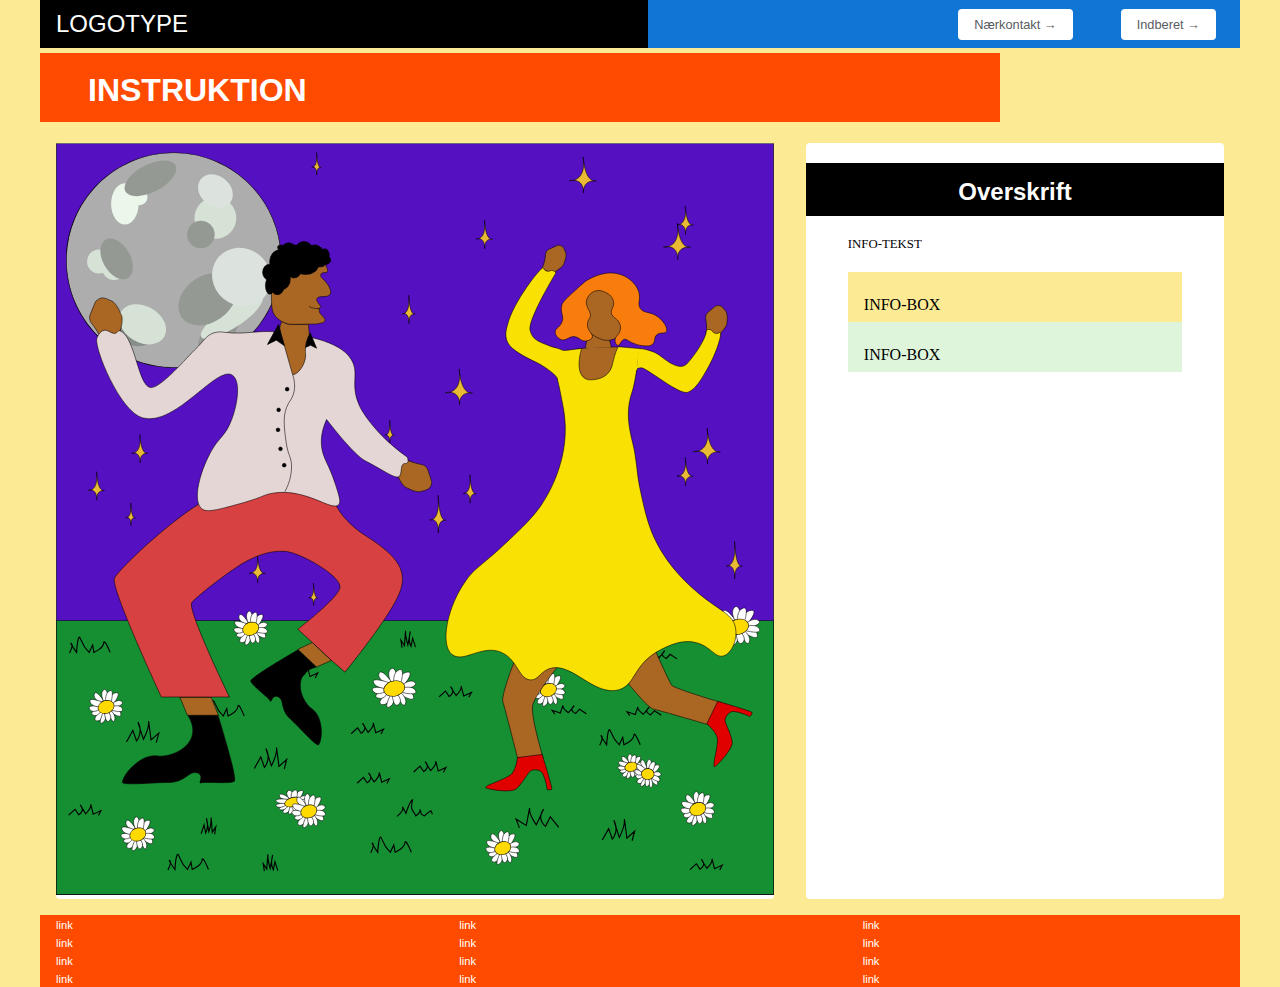
==== commit fd3a94db: "forms grundform lavet" ====
--- a/emergency-main/instruction.html
+++ b/emergency-main/instruction.html
@@ -13,7 +13,7 @@
   </head>
   <body id="instruction">
     <header>
-      <nav>
+      <nav class="headright">
         <div id="logotype-wrapper">
           <a href="index.html"> LOGOTYPE </a>
         </div>
--- a/emergency-main/css/custom.css
+++ b/emergency-main/css/custom.css
@@ -1,29 +1,29 @@
 :root {
   /* Colours */
-  --primary-bg-color: #e8ebee; /* used */
-  --primary-font-color: #474d52; /* used */
+  --primary-bg-color: #fceb94; /* used */
+  --primary-font-color: #000000; /* used */
 
-  --secondary-bg-color: #5d656c; /* used */
-  --secondary-font-color: #d5e5f4; /* used */
+  --secondary-bg-color: #c91a1a; /* used */
+  --secondary-font-color: #ffffff; /* used */
 
   /* CAN BE DELETED WHEN THE PLACEHOLDER CLASS IS DELETED */
-  --placeholder-bg-color: #eb9e1a; /* used */
-  --placeholder-font-color: #575c61; /* used */
+  --placeholder-bg-color: #926a24; /* used */
+  --placeholder-font-color: #122d47; /* used */
 
   /* NOT USED AT THE MOMENT */
-  --info-color: #17a2b8;
+  --info-color: #487880;
   --warning-color: #ffc107;
   --danger-color: #dc3545;
 
   /* Borders */
-  --border-color: #007bff; /* used */
-  --border-color-light: #f7f5c2; /* used */
+  --border-color: #007bff00; /* used */
+  --border-color-light: #fff707; /* used */
   --border-radius: 0.25rem;
 
   /* Links */
-  --link-color: #84888e; /* used */
-  --hover-color: #f9fcfe; /* used */
-  --active-color: #f52727; /* used */
+  --link-color: #ffffff; /* used */
+  --hover-color: #0681d3; /* used */
+  --active-color: #a30d0d; /* used */
 
   /* From styletile */
 
@@ -45,42 +45,55 @@
 
   /* Text colors */
   --logotype-color: #ffffff;
-  --headline-color: #bbc3ca;
-  --headline-color-inverted: #f9fcfe;
-  --bodytext-color: #575c61;
-  --bodytext-color-inverted: #f9fcfe;
-  --cta-text-color: #bbc3ca;
+  --headline-color: #ffffff;
+  --headline-color-inverted: #ffffff;
+  --bodytext-color: #01070c;
+  --bodytext-color-inverted: #2e861c;
+  --cta-text-color: #17a817;
   --cta-text-color-inverted: #bbc3ca;
   --followup-text-color: #575c61;
-  --followup-text-color-inverted: #bbc3ca;
-  --formfield-text-color: #575c61;
+  --followup-text-color-inverted: #56a812;
+  --formfield-text-color: #ffffff;
   --form-submit-color: #bbc3ca;
-  --form-submit-color-inverted: #bbc3ca;
+  --form-submit-color-inverted: #ffffff;
 
   /* Background colors */
-  --logotype-background-color: #a9aaae;
-  --header-background-color: #cfd5e5;
-  --article-background-color: #dbdde3;
-  --news-background-color: #dbdde3;
-  --news-background-color-inverted: #eeebe9;
-  --info-background-color: #dbdde3;
-  --headline-bg-color: #dbdde3;
-  --headline-bg-color-alert: #dbdde3;
-  --headline-bg-color-inverted: #dbdde3;
-  --bodytext-bg-color: #dbdde3;
-  --bodytext-bg-color-inverted: #dbdde3;
-  --cta-text-bg-color: #dbdde3;
-  --cta-text-bg-color-inverted: #dbdde3;
-  --followup-text-bg-color: #e8ebee;
-  --followup-text-bg-color-inverted: #dbdde3;
-  --form-background-color: #c5c7ce;
-  --form-text-color: #dbdde3;
-  --formfield-background-color: #dbdde3;
-  --formfield-background-color-active: #dbdde3;
-  --form-submit-bg-color: #dbdde3;
-  --form-submit-bg-color-inverted: #dbdde3;
+  --logotype-background-color: #000000;
+  --header-background-color: #ff4b00;
+  --article-background-color: #ffffff;
+  --news-background-color: #192f72;
+  --news-background-color-inverted: #dbe2f5;
+  --info-background-color: #ffffff;
+  --headline-bg-color: #385a8d;
+  --headline-bg-color-alert: #ff4b00;
+  --headline-bg-color-inverted: #000000;
+  --bodytext-bg-color: #132866;
+  --bodytext-bg-color-inverted: #3b7c1d;
+  --cta-text-bg-color: #4a7518;
+  --cta-text-bg-color-inverted: #aa1c1c;
+  --followup-text-bg-color: #ffffff;
+  --followup-text-bg-color-inverted: #ffffff;
+  --form-background-color: #143bc9;
+  --form-text-color: #1b2f6b;
+  --formfield-background-color: #d31fac;
+  --formfield-background-color-active: #c01595;
+  --form-submit-bg-color: #d524e6;
+  --form-submit-bg-color-inverted: #c5149f;
 
   /* Info-boxes */
-  --info-bg-color-yellow: #d6d5ce;
-  --info-bg-color-green: #a6a6a0;
+  --info-bg-color-yellow: #fceb94;
+  --info-bg-color-green: #def5db;
 }
+
+.headright {
+  background-color: #1076d6;
+}
+
+fieldset {
+  background-color: #bd1c1ce0;
+  color: white;
+}
+
+#form-section {
+  background-color: #ffffffe0;
+}
--- a/emergency-main/css/general.css
+++ b/emergency-main/css/general.css
@@ -138,3 +138,63 @@
 .green {
   background-color: var(--info-bg-color-green);
 }
+
+#form-info {
+  padding-left: 20px;
+}
+
+/* Tilføjelser fra mig */
+/* Register */
+
+#form-section {
+  padding: 0;
+  height: auto;
+}
+
+.formGrid {
+  display: grid;
+  grid-template-columns: 1fr 1fr;
+  margin-top: 1px;
+  padding-top: 0px;
+}
+
+.felt {
+  display: flex;
+  flex-direction: column;
+  max-width: 200px;
+  padding-bottom: 1px;
+}
+
+label {
+  padding-bottom: 5px;
+}
+
+.bred {
+  height: 22px;
+}
+
+textarea {
+  height: 75px;
+  width: 270px;
+}
+
+#dato {
+  margin-bottom: 5px;
+}
+
+.checkflex {
+  display: flex;
+  flex-direction: column;
+}
+
+.range {
+  display: flex;
+  justify-content: space-between;
+  width: 300px;
+}
+
+.send {
+  margin-top: 30px;
+  width: 80px;
+  height: 30px;
+}
--- a/emergency-main/css/layout.css
+++ b/emergency-main/css/layout.css
@@ -2,7 +2,7 @@
 body {
   display: grid;
   grid-template-rows: auto 1fr auto;
-  height: 100vh;
+
   max-width: 1200px;
   margin: 0 auto;
 }
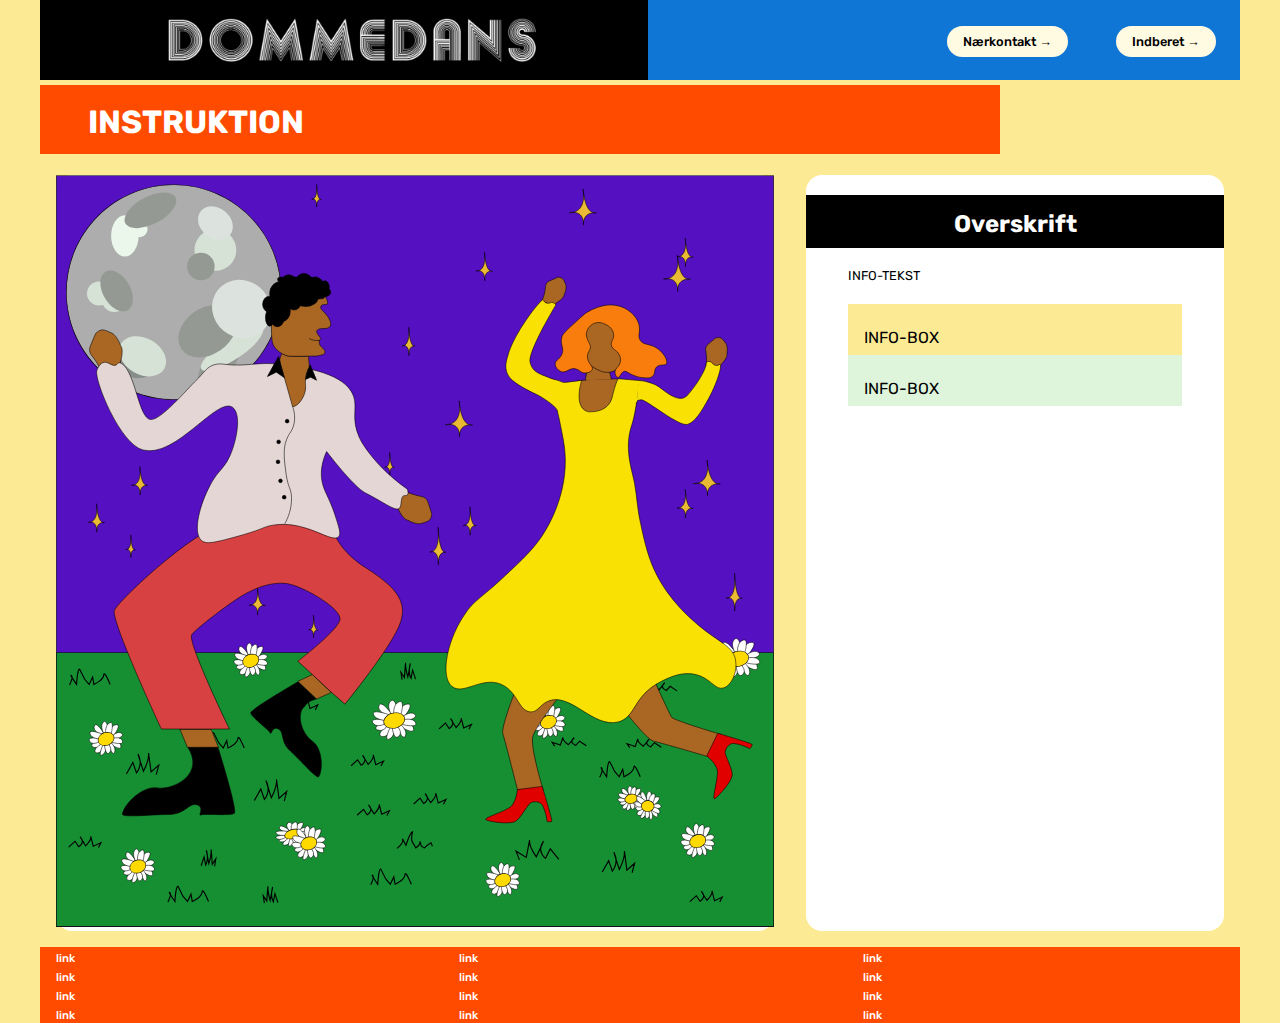
==== commit 042ab219: "Teasers lavet" ====
--- a/emergency-main/instruction.html
+++ b/emergency-main/instruction.html
@@ -15,7 +15,9 @@
     <header>
       <nav class="headright">
         <div id="logotype-wrapper">
-          <a href="index.html"> LOGOTYPE </a>
+          <a href="index.html">
+            <img id="logo" src="./img/logo.png" alt="Logo" />
+          </a>
         </div>
         <ul class="menu">
           <li><a class="menuItem" href="instruction.html">Nærkontakt </a></li>
--- a/emergency-main/css/custom.css
+++ b/emergency-main/css/custom.css
@@ -3,7 +3,7 @@
   --primary-bg-color: #fceb94; /* used */
   --primary-font-color: #000000; /* used */
 
-  --secondary-bg-color: #c91a1a; /* used */
+  --secondary-bg-color: #ea0c0c; /* used */
   --secondary-font-color: #ffffff; /* used */
 
   /* CAN BE DELETED WHEN THE PLACEHOLDER CLASS IS DELETED */
@@ -18,7 +18,7 @@
   /* Borders */
   --border-color: #007bff00; /* used */
   --border-color-light: #fff707; /* used */
-  --border-radius: 0.25rem;
+  --border-radius: 1rem;
 
   /* Links */
   --link-color: #ffffff; /* used */
@@ -28,10 +28,12 @@
   /* From styletile */
 
   /* Fonts */
-  --logotype-font: "Roboto", sans-serif;
-  --headline-font: "Roboto", sans-serif;
-  --body-font: "Roboto", sans-serif;
-  --link-font: "Calibri", sans-serif;
+  --logotype-font: "rubikBold", sans-serif;
+  --headline-font: "rubikBold", sans-serif;
+  --body-font: "rubikBold", sans-serif;
+  --link-font: "rubikMedium", sans-serif;
+  --subheading-font: "rubikLight", sans-serif;
+  --default-font: "rubikRegular", sans-serif;
 
   /* Text sizes */
   --logotype-size: 1.5rem;
@@ -51,7 +53,7 @@
   --bodytext-color-inverted: #2e861c;
   --cta-text-color: #17a817;
   --cta-text-color-inverted: #bbc3ca;
-  --followup-text-color: #575c61;
+  --followup-text-color: #000000;
   --followup-text-color-inverted: #56a812;
   --formfield-text-color: #ffffff;
   --form-submit-color: #bbc3ca;
@@ -61,7 +63,7 @@
   --logotype-background-color: #000000;
   --header-background-color: #ff4b00;
   --article-background-color: #ffffff;
-  --news-background-color: #192f72;
+  --news-background-color: #fffae2;
   --news-background-color-inverted: #dbe2f5;
   --info-background-color: #ffffff;
   --headline-bg-color: #385a8d;
@@ -71,7 +73,7 @@
   --bodytext-bg-color-inverted: #3b7c1d;
   --cta-text-bg-color: #4a7518;
   --cta-text-bg-color-inverted: #aa1c1c;
-  --followup-text-bg-color: #ffffff;
+  --followup-text-bg-color: #ffa680;
   --followup-text-bg-color-inverted: #ffffff;
   --form-background-color: #143bc9;
   --form-text-color: #1b2f6b;
@@ -79,10 +81,15 @@
   --formfield-background-color-active: #c01595;
   --form-submit-bg-color: #d524e6;
   --form-submit-bg-color-inverted: #c5149f;
+  --knap-i-header-farve: #fffae2;
 
   /* Info-boxes */
   --info-bg-color-yellow: #fceb94;
   --info-bg-color-green: #def5db;
+}
+
+#link {
+  font-size: 1rem;
 }
 
 .headright {
@@ -90,10 +97,38 @@
 }
 
 fieldset {
-  background-color: #bd1c1ce0;
+  background-color: #520505e0;
   color: white;
 }
 
 #form-section {
   background-color: #ffffffe0;
 }
+
+input:hover {
+  border-color: rgb(16, 16, 174);
+}
+
+textarea:hover {
+  border-color: rgb(16, 16, 173);
+}
+
+input:user-invalid {
+  border-color: red;
+}
+
+input:user-valid {
+  border-color: green;
+}
+
+textarea:user-invalid {
+  border-color: red;
+}
+
+textarea:user-valid {
+  border-color: green;
+}
+
+.cta_btn:hover {
+  color: rgb(255, 255, 255);
+}
--- a/emergency-main/css/general.css
+++ b/emergency-main/css/general.css
@@ -101,14 +101,23 @@
   font-size: var(--logotype-size);
   color: var(--logotype-color);
   font-family: var(--logotype-font);
-  height: 3rem;
+  height: 5rem;
   width: 100%;
+  display: flex;
+  align-items: center;
+}
+
+#logotype-wrapper > a > img {
+  font-size: var(--logotype-size);
+  color: var(--logotype-color);
+  font-family: var(--logotype-font);
+  height: 5rem;
   display: flex;
   align-items: center;
 }
 header nav li a {
   margin: 1.5rem;
-  background-color: var(--followup-text-bg-color);
+  background-color: var(--knap-i-header-farve);
   color: var(--followup-text-color);
   font-size: var(--followup-text-size);
   padding: 0.5rem 1rem;
@@ -198,3 +207,60 @@
   width: 80px;
   height: 30px;
 }
+
+.sum div {
+  padding-bottom: 15px;
+}
+
+#icon {
+  height: 150px;
+}
+
+#overskriftSection {
+  padding-top: 20px;
+}
+
+@font-face {
+  font-family: rubikLight;
+  src: url(../fonts/Rubik-Light.ttf);
+}
+
+@font-face {
+  font-family: rubikMedium;
+  src: url(../fonts/Rubik-Medium.ttf);
+}
+
+@font-face {
+  font-family: rubikBold;
+  src: url(../fonts/Rubik-Bold.ttf);
+}
+
+@font-face {
+  font-family: rubikRegular;
+  src: url(../fonts/Rubik-Regular.ttf);
+}
+
+#underrubrik {
+  color: white;
+  font-family: var(--subheading-font);
+  font-size: 20px;
+  max-width: 700px;
+}
+
+#logo {
+  margin: 0 auto;
+}
+
+.news_card > img {
+  width: 300px;
+}
+
+#teaser1 {
+  width: 250px;
+  margin: 0 auto;
+}
+
+#teaser2 {
+  width: 200px;
+  margin: 0 auto;
+}
